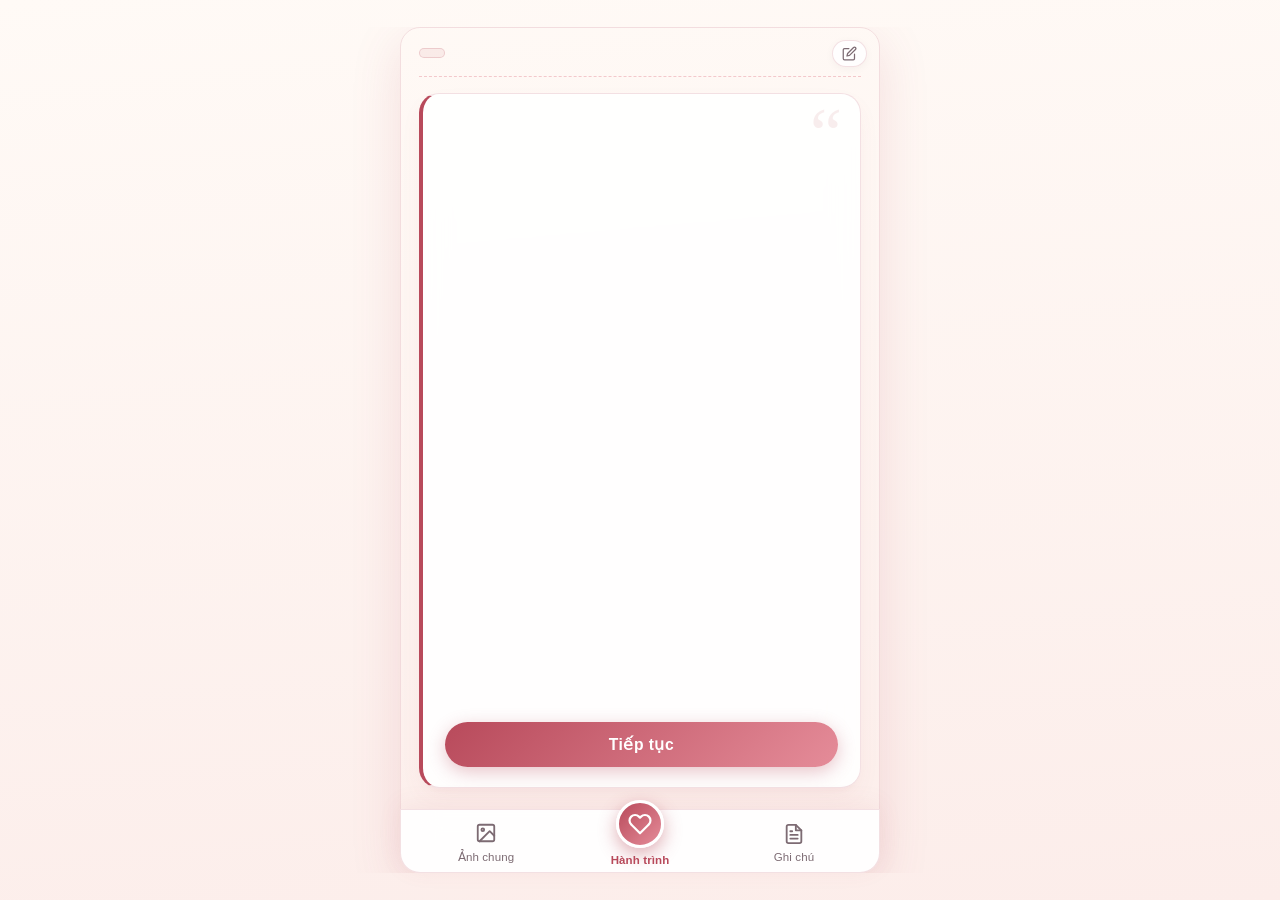
==== index.html @ f8d614e3 "them meta chong cache cho index.html de tranh loi cache cu lap lai" ====
<!DOCTYPE html>
<html lang="vi">
<head>
  <meta http-equiv="Cache-Control" content="no-cache, no-store, must-revalidate">
  <meta http-equiv="Pragma" content="no-cache">
  <meta http-equiv="Expires" content="0">
  <meta charset="UTF-8">
  <meta name="viewport" content="width=device-width, initial-scale=1.0">
  <meta name="robots" content="noindex, nofollow">
  <title>Our Love Journey</title>

  <!-- Stylesheet -->
  <link rel="stylesheet" href="./style.css?v=2">
</head>
<body>
  <!-- Tab 1: Kỷ niệm / Hành trình (Chứa toàn bộ #scene-container hiện có) -->
  <div id="tab-journey" class="tab-panel active">
    <!-- Container cho toàn bộ cảnh / viewport -->
    <main class="scene-container">
      <!-- Khu vực nút điều khiển chế độ chỉnh sửa (góc trên phải) -->
      <div id="edit-controls-container" class="edit-controls-container">
        <button id="edit-mode-btn" type="button" aria-label="Bật chế độ chỉnh sửa" title="Bật chế độ chỉnh sửa">
          <svg class="edit-icon" width="15" height="15" viewBox="0 0 24 24" fill="none" stroke="currentColor" stroke-width="2" stroke-linecap="round" stroke-linejoin="round">
            <path d="M11 4H4a2 2 0 0 0-2 2v14a2 2 0 0 0 2 2h14a2 2 0 0 0 2-2v-7"></path>
            <path d="M18.5 2.5a2.121 2.121 0 0 1 3 3L12 15l-4 1 1-4 9.5-9.5z"></path>
          </svg>
          <span id="edit-badge" class="edit-badge hidden">Đang chỉnh sửa</span>
        </button>
      </div>

      <!-- Khu vực hiển thị câu hỏi trắc nghiệm & tương tác (Scene 1-6 full-screen) -->
      <section id="quiz-container" class="scene-screen" aria-live="polite">
        <!-- Phần trên: Số đếm kỷ niệm + Tên kỷ niệm -->
        <header id="scene-info">
          <span id="scene-indicator"></span>
          <h1 id="scene-title"></h1>
        </header>

        <!-- Khối nhật ký kỷ niệm trước khi hiện câu hỏi -->
        <div id="journal-container">
          <p id="journal-text"></p>
          <button id="continue-btn" type="button">Tiếp tục</button>
        </div>

        <div id="question-box" class="hidden">
          <div id="question-progress" class="question-progress hidden"></div>
          <p id="question-text"></p>
          <div id="options-list"></div>
        </div>

        <div id="hint-box" class="hidden">
          <p id="hint-text"></p>
        </div>

        <div id="feedback-message" class="hidden"></div>

        <!-- Khu vực hiển thị media sau khi mở khóa scene -->
        <div id="media-container" class="hidden"></div>
      </section>

      <!-- Khu vực hiển thị kết bài (Epilogue - Scene 7 full-screen) -->
      <section id="epilogue-container" class="scene-screen hidden">
        <div id="epilogue-content">
          <h2 id="epilogue-title"></h2>
          <p id="epilogue-message"></p>
        </div>
      </section>
    </main>
  </div>

  <!-- Tab 2: Ảnh chung (Gallery) -->
  <div id="tab-gallery" class="tab-panel hidden">
    <div class="gallery-container">
      <!-- Header của Gallery: Tiêu đề + Nút Thêm ảnh (chỉ hiện khi bật edit mode) -->
      <header class="gallery-header">
        <div class="gallery-header-left">
          <span class="gallery-badge">Khoảnh khắc</span>
          <h2 class="gallery-title">Ảnh chung của chúng mình</h2>
        </div>
        <button type="button" id="gallery-add-btn" class="gallery-add-btn hidden" title="Thêm ảnh mới">
          <svg width="14" height="14" viewBox="0 0 24 24" fill="none" stroke="currentColor" stroke-width="2.5" stroke-linecap="round" stroke-linejoin="round">
            <line x1="12" y1="5" x2="12" y2="19"></line>
            <line x1="5" y1="12" x2="19" y2="12"></line>
          </svg>
          <span>+ Thêm ảnh</span>
        </button>
      </header>

      <!-- Lưới ảnh hiển thị các item -->
      <div id="gallery-grid" class="gallery-grid">
        <!-- Render động qua GameController -->
      </div>

      <!-- Trạng thái trống (Empty State) -->
      <div id="gallery-empty" class="gallery-empty hidden">
        <div class="gallery-empty-icon">
          <svg width="44" height="44" viewBox="0 0 24 24" fill="none" stroke="currentColor" stroke-width="1.5" stroke-linecap="round" stroke-linejoin="round">
            <rect x="3" y="3" width="18" height="18" rx="2" ry="2"></rect>
            <circle cx="8.5" cy="8.5" r="1.5"></circle>
            <polyline points="21 15 16 10 5 21"></polyline>
          </svg>
        </div>
        <h3>Chưa có bức ảnh nào</h3>
        <p>Bật chế độ chỉnh sửa để thêm những bức ảnh kỷ niệm đầu tiên nhé ❤</p>
      </div>
    </div>
  </div>

  <!-- Tab 3: Ghi chú về 2 người (Profiles) -->
  <div id="tab-notes" class="tab-panel hidden">
    <div class="profiles-container">
      <!-- Header của Profiles -->
      <header class="profiles-header">
        <span class="profiles-badge">Hồ sơ</span>
        <h2 class="profiles-title">Ghi chú về hai người</h2>
        <p class="profiles-subtitle">Chạm vào hồ sơ để xem chi tiết hoặc chỉnh sửa</p>
      </header>

      <!-- 2 Thẻ Profile Lớn -->
      <div class="profiles-cards-wrapper">
        <!-- Thẻ người thứ nhất (person1) -->
        <div class="profile-card" id="profile-card-person1" role="button" tabindex="0" aria-label="Xem hồ sơ người thứ nhất">
          <div class="profile-card-avatar-wrapper">
            <img id="profile-card-avatar-person1" class="profile-card-avatar hidden" src="" alt="Avatar" />
            <div id="profile-card-avatar-fallback-person1" class="profile-card-avatar-fallback">?</div>
          </div>
          <div class="profile-card-content">
            <h3 class="profile-card-name" id="profile-card-name-person1">Người thương 1</h3>
            <span class="profile-card-meta" id="profile-card-meta-person1">Chạm để xem chi tiết</span>
          </div>
          <div class="profile-card-arrow">
            <svg width="18" height="18" viewBox="0 0 24 24" fill="none" stroke="currentColor" stroke-width="2" stroke-linecap="round" stroke-linejoin="round">
              <polyline points="9 18 15 12 9 6"></polyline>
            </svg>
          </div>
        </div>

        <!-- Trái tim kết nối ở giữa -->
        <div class="profiles-connecting-heart" aria-hidden="true">
          <svg width="22" height="22" viewBox="0 0 24 24" fill="currentColor">
            <path d="M12 21.35l-1.45-1.32C5.4 15.36 2 12.28 2 8.5 2 5.42 4.42 3 7.5 3c1.74 0 3.41.81 4.5 2.09C13.09 3.81 14.76 3 16.5 3 19.58 3 22 5.42 22 8.5c0 3.78-3.4 6.86-8.55 11.54L12 21.35z"/>
          </svg>
        </div>

        <!-- Thẻ người thứ hai (person2) -->
        <div class="profile-card" id="profile-card-person2" role="button" tabindex="0" aria-label="Xem hồ sơ người thứ hai">
          <div class="profile-card-avatar-wrapper">
            <img id="profile-card-avatar-person2" class="profile-card-avatar hidden" src="" alt="Avatar" />
            <div id="profile-card-avatar-fallback-person2" class="profile-card-avatar-fallback">?</div>
          </div>
          <div class="profile-card-content">
            <h3 class="profile-card-name" id="profile-card-name-person2">Người thương 2</h3>
            <span class="profile-card-meta" id="profile-card-meta-person2">Chạm để xem chi tiết</span>
          </div>
          <div class="profile-card-arrow">
            <svg width="18" height="18" viewBox="0 0 24 24" fill="none" stroke="currentColor" stroke-width="2" stroke-linecap="round" stroke-linejoin="round">
              <polyline points="9 18 15 12 9 6"></polyline>
            </svg>
          </div>
        </div>
      </div>
    </div>
  </div>

  <!-- Thanh Điều Hướng Cố Định Đáy (Bottom Navigation Bar) -->
  <nav id="bottom-nav" class="bottom-nav" aria-label="Thanh điều hướng chính">
    <div class="bottom-nav-inner">
      <button type="button" class="bottom-nav-item" id="nav-btn-gallery" data-tab="gallery" aria-label="Ảnh chung" aria-selected="false">
        <div class="nav-icon-wrapper">
          <svg width="22" height="22" viewBox="0 0 24 24" fill="none" stroke="currentColor" stroke-width="2" stroke-linecap="round" stroke-linejoin="round">
            <rect x="3" y="3" width="18" height="18" rx="2" ry="2"></rect>
            <circle cx="8.5" cy="8.5" r="1.5"></circle>
            <polyline points="21 15 16 10 5 21"></polyline>
          </svg>
        </div>
        <span class="nav-label">Ảnh chung</span>
      </button>

      <button type="button" class="bottom-nav-item nav-item-journey active" id="nav-btn-journey" data-tab="journey" aria-label="Hành trình" aria-selected="true">
        <div class="nav-journey-circle">
          <svg width="24" height="24" viewBox="0 0 24 24" fill="none" stroke="currentColor" stroke-width="2.2" stroke-linecap="round" stroke-linejoin="round">
            <path d="M20.84 4.61a5.5 5.5 0 0 0-7.78 0L12 5.67l-1.06-1.06a5.5 5.5 0 0 0-7.78 7.78l1.06 1.06L12 21.23l7.78-7.78 1.06-1.06a5.5 5.5 0 0 0 0-7.78z"></path>
          </svg>
        </div>
        <span class="nav-label">Hành trình</span>
      </button>

      <button type="button" class="bottom-nav-item" id="nav-btn-notes" data-tab="notes" aria-label="Ghi chú về 2 người" aria-selected="false">
        <div class="nav-icon-wrapper">
          <svg width="22" height="22" viewBox="0 0 24 24" fill="none" stroke="currentColor" stroke-width="2" stroke-linecap="round" stroke-linejoin="round">
            <path d="M14 2H6a2 2 0 0 0-2 2v16a2 2 0 0 0 2 2h12a2 2 0 0 0 2-2V8z"></path>
            <polyline points="14 2 14 8 20 8"></polyline>
            <line x1="16" y1="13" x2="8" y2="13"></line>
            <line x1="16" y1="17" x2="8" y2="17"></line>
            <polyline points="10 9 9 9 8 9"></polyline>
          </svg>
        </div>
        <span class="nav-label">Ghi chú</span>
      </button>
    </div>
  </nav>

  <!-- Modal Nhập PIN Chế độ chỉnh sửa -->
  <div id="pin-modal" class="pin-modal-overlay hidden" role="dialog" aria-modal="true" aria-labelledby="pin-modal-title">
    <div class="pin-modal-card">
      <h3 id="pin-modal-title">Chế độ chỉnh sửa</h3>
      <p class="pin-modal-desc">Nhập mã PIN để bật quyền chỉnh sửa kỷ niệm</p>
      
      <div class="pin-input-group">
        <input type="password" id="pin-input" maxlength="20" placeholder="Nhập mã PIN..." autocomplete="off" inputmode="numeric" />
        <p id="pin-error-msg" class="pin-error-msg hidden"></p>
      </div>

      <div class="pin-modal-actions">
        <button type="button" id="pin-cancel-btn" class="pin-btn pin-btn-cancel">Huỷ</button>
        <button type="button" id="pin-confirm-btn" class="pin-btn pin-btn-confirm">Xác nhận</button>
      </div>
    </div>
  </div>

  <!-- Modal Chỉnh sửa Kỷ niệm (Scene Edit Form) -->
  <div id="edit-scene-modal" class="pin-modal-overlay hidden" role="dialog" aria-modal="true" aria-labelledby="edit-scene-modal-title">
    <div class="pin-modal-card edit-scene-modal-card">
      <div class="edit-modal-header">
        <h3 id="edit-scene-modal-title">Chỉnh sửa kỷ niệm</h3>
        <button type="button" id="edit-scene-close-x" class="edit-modal-close-x" aria-label="Đóng">&times;</button>
      </div>

      <form id="edit-scene-form" class="edit-scene-form" novalidate>
        <!-- Field isEpilogue (disabled/readonly) -->
        <div class="form-group form-group-checkbox">
          <label class="checkbox-label">
            <input type="checkbox" id="edit-is-epilogue" disabled />
            <span>Đây là cảnh Hồi kết (Epilogue)</span>
          </label>
        </div>

        <!-- Nhóm trường cho scene bình thường (1-6) -->
        <div id="edit-quiz-fields">
          <div class="form-group">
            <label for="edit-journal-entry">Đoạn nhật ký <span class="req">*</span></label>
            <textarea id="edit-journal-entry" rows="3" placeholder="Nhập đoạn hồi tưởng cảm xúc trước khi hiện câu hỏi..."></textarea>
          </div>

          <!-- Danh sách các câu hỏi trắc nghiệm (nhiều câu hỏi) -->
          <div class="form-group">
            <div class="questions-section-header">
              <label class="section-heading-label">Danh sách câu hỏi trắc nghiệm <span class="req">*</span></label>
              <span id="edit-questions-count" class="questions-count-badge">0 câu</span>
            </div>
            <div id="edit-questions-container" class="questions-cards-container">
              <!-- Danh sách câu hỏi render động bởi main.js -->
            </div>
            <button type="button" id="edit-add-question-btn" class="btn-add-question">
              <svg width="14" height="14" viewBox="0 0 24 24" fill="none" stroke="currentColor" stroke-width="2.5" stroke-linecap="round" stroke-linejoin="round">
                <line x1="12" y1="5" x2="12" y2="19"></line>
                <line x1="5" y1="12" x2="19" y2="12"></line>
              </svg>
              <span>+ Thêm câu hỏi</span>
            </button>
          </div>
        </div>

        <!-- Nhóm trường riêng cho Epilogue -->
        <div id="edit-epilogue-fields" class="hidden">
          <div class="form-group">
            <label for="edit-epilogue-message">Lời nhắn kết thúc (Epilogue Message) <span class="req">*</span></label>
            <textarea id="edit-epilogue-message" rows="4" placeholder="Nhập lời nhắn gửi gắm ở cảnh kết..."></textarea>
          </div>
        </div>

        <!-- Trường mediaUrl chung cho mọi scene -->
        <div class="form-group">
          <label for="edit-media-url">Link Media sau mở khóa (Ảnh / Audio)</label>
          <input type="text" id="edit-media-url" placeholder="dán link ảnh/audio online (VD: https://...)" />
        </div>

        <!-- Thông báo lỗi -->
        <div id="edit-scene-error-msg" class="pin-error-msg hidden"></div>

        <div class="edit-modal-actions">
          <button type="button" id="edit-scene-cancel-btn" class="pin-btn pin-btn-cancel">Huỷ</button>
          <button type="submit" id="edit-scene-save-btn" class="pin-btn pin-btn-confirm">Lưu</button>
        </div>
      </form>
    </div>
  </div>

  <!-- Modal Thêm Kỷ Niệm Mới (Add Scene Form) -->
  <div id="add-scene-modal" class="pin-modal-overlay hidden" role="dialog" aria-modal="true" aria-labelledby="add-scene-modal-title">
    <div class="pin-modal-card edit-scene-modal-card">
      <div class="edit-modal-header">
        <h3 id="add-scene-modal-title">Thêm kỷ niệm mới</h3>
        <button type="button" id="add-scene-close-x" class="edit-modal-close-x" aria-label="Đóng">&times;</button>
      </div>

      <form id="add-scene-form" class="edit-scene-form" novalidate>
        <!-- Chọn vị trí chèn (fractional indexing) -->
        <div class="form-group">
          <label for="add-insert-position">Chèn vào vị trí nào? <span class="req">*</span></label>
          <select id="add-insert-position" required>
            <option value="__first__">Đầu tiên (trước tất cả)</option>
            <!-- Sẽ được JS tự động điền danh sách các scene không phải epilogue -->
          </select>
        </div>

        <!-- Tên / Tiêu đề kỷ niệm -->
        <div class="form-group">
          <label for="add-scene-name">Tên kỷ niệm (Tiêu đề)</label>
          <input type="text" id="add-scene-name" placeholder="VD: Buổi chiều ngắm hoàng hôn (để trống sẽ tự sinh)" />
        </div>

        <!-- Đoạn nhật ký -->
        <div class="form-group">
          <label for="add-journal-entry">Đoạn nhật ký <span class="req">*</span></label>
          <textarea id="add-journal-entry" rows="3" placeholder="Nhập đoạn hồi tưởng cảm xúc trước khi hiện câu hỏi..."></textarea>
        </div>

        <!-- Danh sách các câu hỏi trắc nghiệm (nhiều câu hỏi) -->
        <div class="form-group">
          <div class="questions-section-header">
            <label class="section-heading-label">Danh sách câu hỏi trắc nghiệm <span class="req">*</span></label>
            <span id="add-questions-count" class="questions-count-badge">1 câu</span>
          </div>
          <div id="add-questions-container" class="questions-cards-container">
            <!-- Danh sách câu hỏi render động bởi main.js -->
          </div>
          <button type="button" id="add-add-question-btn" class="btn-add-question">
            <svg width="14" height="14" viewBox="0 0 24 24" fill="none" stroke="currentColor" stroke-width="2.5" stroke-linecap="round" stroke-linejoin="round">
              <line x1="12" y1="5" x2="12" y2="19"></line>
              <line x1="5" y1="12" x2="19" y2="12"></line>
            </svg>
            <span>+ Thêm câu hỏi</span>
          </button>
        </div>

        <!-- Link media -->
        <div class="form-group">
          <label for="add-media-url">Link Media sau mở khóa (Ảnh / Audio)</label>
          <input type="text" id="add-media-url" placeholder="dán link ảnh/audio online (VD: https://...)" />
        </div>

        <!-- Thông báo lỗi -->
        <div id="add-scene-error-msg" class="pin-error-msg hidden"></div>

        <!-- Các nút thao tác -->
        <div class="edit-modal-actions">
          <button type="button" id="add-scene-cancel-btn" class="pin-btn pin-btn-cancel">Huỷ</button>
          <button type="submit" id="add-scene-save-btn" class="pin-btn pin-btn-confirm">Tạo</button>
        </div>
      </form>
    </div>
  </div>

  <!-- Modal Thêm Ảnh Mới vào Album Ảnh chung (#add-photo-modal) -->
  <div id="add-photo-modal" class="pin-modal-overlay hidden" role="dialog" aria-modal="true" aria-labelledby="add-photo-modal-title">
    <div class="pin-modal-card edit-scene-modal-card">
      <div class="edit-modal-header">
        <h3 id="add-photo-modal-title">Thêm ảnh kỷ niệm</h3>
        <button type="button" id="add-photo-close-x" class="edit-modal-close-x" aria-label="Đóng">&times;</button>
      </div>

      <form id="add-photo-form" class="edit-scene-form" novalidate>
        <div class="form-group">
          <label for="photo-url-input">Link ảnh trực tuyến <span class="req">*</span></label>
          <input type="text" id="photo-url-input" placeholder="Dán link ảnh (VD: https://...)" required autocomplete="off" />
        </div>

        <div class="form-group">
          <label for="photo-caption-input">Chú thích ảnh (tuỳ chọn)</label>
          <input type="text" id="photo-caption-input" placeholder="Nhập kỷ niệm hoặc lời nhắn..." maxlength="120" />
        </div>

        <!-- Khung xem trước ảnh (Preview) -->
        <div id="photo-preview-container" class="photo-preview-container hidden">
          <label class="section-heading-label">Xem trước ảnh</label>
          <div class="photo-preview-box">
            <img id="photo-preview-img" src="" alt="Xem trước" />
          </div>
        </div>

        <!-- Thông báo lỗi -->
        <div id="add-photo-error-msg" class="pin-error-msg hidden"></div>

        <!-- Các nút thao tác -->
        <div class="edit-modal-actions">
          <button type="button" id="add-photo-cancel-btn" class="pin-btn pin-btn-cancel">Huỷ</button>
          <button type="submit" id="add-photo-save-btn" class="pin-btn pin-btn-confirm">Thêm</button>
        </div>
      </form>
    </div>
  </div>

  <!-- Modal Xem Chi Tiết Hồ Sơ (#profile-view-modal) -->
  <div id="profile-view-modal" class="pin-modal-overlay hidden" role="dialog" aria-modal="true" aria-labelledby="profile-view-name">
    <div class="pin-modal-card profile-modal-card">
      <div class="edit-modal-header">
        <h3 id="profile-view-modal-title">Hồ sơ cá nhân</h3>
        <button type="button" id="profile-view-close-x" class="edit-modal-close-x" aria-label="Đóng">&times;</button>
      </div>

      <div class="profile-view-body">
        <!-- Avatar & Tên & Sinh nhật -->
        <div class="profile-view-hero">
          <div class="profile-view-avatar-wrap">
            <img id="profile-view-avatar" class="profile-view-avatar hidden" src="" alt="Avatar" />
            <div id="profile-view-avatar-fallback" class="profile-view-avatar-fallback">?</div>
          </div>
          <h2 id="profile-view-name" class="profile-view-name">Họ và tên</h2>
          <div id="profile-view-birthday-wrap" class="profile-view-birthday-wrap">
            <span class="profile-view-icon">🎂</span>
            <span id="profile-view-birthday">Chưa cập nhật</span>
          </div>
        </div>

        <!-- Danh sách chi tiết các trường -->
        <div class="profile-info-list">
          <div class="profile-info-item">
            <div class="profile-info-label">
              <span class="profile-item-icon">✨</span>
              <span>Tính cách</span>
            </div>
            <div class="profile-info-val" id="profile-view-personality">Chưa cập nhật</div>
          </div>

          <div class="profile-info-item">
            <div class="profile-info-label">
              <span class="profile-item-icon">🎨</span>
              <span>Sở thích</span>
            </div>
            <div class="profile-info-val" id="profile-view-hobbies">Chưa cập nhật</div>
          </div>

          <div class="profile-info-item">
            <div class="profile-info-label">
              <span class="profile-item-icon">🍰</span>
              <span>Món yêu thích</span>
            </div>
            <div class="profile-info-val" id="profile-view-food">Chưa cập nhật</div>
          </div>

          <div class="profile-info-item">
            <div class="profile-info-label">
              <span class="profile-item-icon">⚡</span>
              <span>Điều không thích</span>
            </div>
            <div class="profile-info-val" id="profile-view-dislikes">Chưa cập nhật</div>
          </div>

          <div class="profile-info-item profile-info-item-note">
            <div class="profile-info-label">
              <span class="profile-item-icon">💌</span>
              <span>Lời nhắn gửi</span>
            </div>
            <div class="profile-note-val" id="profile-view-note">Chưa cập nhật</div>
          </div>
        </div>
      </div>

      <!-- Action: Nút Chỉnh sửa (chỉ hiện khi Edit Mode đang bật) & Đóng -->
      <div class="edit-modal-actions profile-view-actions">
        <button type="button" id="profile-view-close-btn" class="pin-btn pin-btn-cancel">Đóng</button>
        <button type="button" id="profile-view-edit-btn" class="pin-btn pin-btn-confirm profile-view-edit-btn">
          <svg width="15" height="15" viewBox="0 0 24 24" fill="none" stroke="currentColor" stroke-width="2" stroke-linecap="round" stroke-linejoin="round" style="margin-right: 4px;">
            <path d="M11 4H4a2 2 0 0 0-2 2v14a2 2 0 0 0 2 2h14a2 2 0 0 0 2-2v-7"></path>
            <path d="M18.5 2.5a2.121 2.121 0 0 1 3 3L12 15l-4 1 1-4 9.5-9.5z"></path>
          </svg>
          Sửa hồ sơ
        </button>
      </div>
    </div>
  </div>

  <!-- Modal Chỉnh Sửa Hồ Sơ (#profile-edit-modal) -->
  <div id="profile-edit-modal" class="pin-modal-overlay hidden" role="dialog" aria-modal="true" aria-labelledby="profile-edit-modal-title">
    <div class="pin-modal-card edit-scene-modal-card">
      <div class="edit-modal-header">
        <h3 id="profile-edit-modal-title">Chỉnh sửa hồ sơ</h3>
        <button type="button" id="profile-edit-close-x" class="edit-modal-close-x" aria-label="Đóng">&times;</button>
      </div>

      <form id="profile-edit-form" class="edit-scene-form" novalidate>
        <input type="hidden" id="profile-edit-person-id" value="" />

        <div class="form-group">
          <label for="profile-edit-name">Tên / Biệt danh <span class="req">*</span></label>
          <input type="text" id="profile-edit-name" placeholder="VD: Anh yêu / Em yêu..." required />
        </div>

        <div class="form-group">
          <label for="profile-edit-avatar-url">Link ảnh đại diện</label>
          <input type="url" id="profile-edit-avatar-url" placeholder="Dán link ảnh (VD: https://...)" />
        </div>

        <div class="form-group">
          <label for="profile-edit-birthday">Ngày sinh</label>
          <input type="text" id="profile-edit-birthday" placeholder="VD: 20/10/2000 hoặc 20 tháng 10" />
        </div>

        <div class="form-group tag-input-group">
          <label for="profile-edit-personality-input">Tính cách</label>
          <div class="tag-input-row">
            <input type="text" id="profile-edit-personality-input" placeholder="Nhập tính cách rồi bấm Thêm..." />
            <button type="button" id="profile-edit-personality-add-btn" class="tag-add-btn">Thêm</button>
          </div>
          <div class="tag-list" id="profile-edit-personality-tags"></div>
        </div>

        <div class="form-group tag-input-group">
          <label for="profile-edit-hobbies-input">Sở thích</label>
          <div class="tag-input-row">
            <input type="text" id="profile-edit-hobbies-input" placeholder="Nhập sở thích rồi bấm Thêm..." />
            <button type="button" id="profile-edit-hobbies-add-btn" class="tag-add-btn">Thêm</button>
          </div>
          <div class="tag-list" id="profile-edit-hobbies-tags"></div>
        </div>

        <div class="form-group tag-input-group">
          <label for="profile-edit-food-input">Món yêu thích</label>
          <div class="tag-input-row">
            <input type="text" id="profile-edit-food-input" placeholder="Nhập món yêu thích rồi bấm Thêm..." />
            <button type="button" id="profile-edit-food-add-btn" class="tag-add-btn">Thêm</button>
          </div>
          <div class="tag-list" id="profile-edit-food-tags"></div>
        </div>

        <div class="form-group tag-input-group">
          <label for="profile-edit-dislikes-input">Điều không thích</label>
          <div class="tag-input-row">
            <input type="text" id="profile-edit-dislikes-input" placeholder="Nhập điều không thích rồi bấm Thêm..." />
            <button type="button" id="profile-edit-dislikes-add-btn" class="tag-add-btn">Thêm</button>
          </div>
          <div class="tag-list" id="profile-edit-dislikes-tags"></div>
        </div>

        <div class="form-group">
          <label for="profile-edit-note">Lời nhắn gửi cho đối phương</label>
          <textarea id="profile-edit-note" rows="3" placeholder="Lời nhắn gửi yêu thương dành cho nhau..."></textarea>
        </div>

        <!-- Mã PIN bảo mật -->
        <div class="form-group">
          <label for="profile-edit-pin">Mã PIN xác nhận <span class="req">*</span></label>
          <input type="password" id="profile-edit-pin" placeholder="Nhập mã PIN 4 số" maxlength="4" pattern="[0-9]{4}" inputmode="numeric" required />
        </div>

        <!-- Thông báo lỗi -->
        <div id="profile-edit-error-msg" class="pin-error-msg hidden"></div>

        <!-- Các nút thao tác -->
        <div class="edit-modal-actions">
          <button type="button" id="profile-edit-cancel-btn" class="pin-btn pin-btn-cancel">Huỷ</button>
          <button type="submit" id="profile-edit-save-btn" class="pin-btn pin-btn-confirm">Lưu thay đổi</button>
        </div>
      </form>
    </div>
  </div>

  <!--
    THỨ TỰ SCRIPT (bắt buộc):
    1. firebase-config.js  — classic, expose window.FIREBASE_CONFIG
    2. content.js / data.js — classic, define SCENES_DATA (fallback offline)
    3. firebase-bridge.js  — type="module" (deferred, chạy trước DOMContentLoaded)
                             import Firebase CDN, onSnapshot → dispatch events
    4. main.js             — classic, lắng nghe lj:scenesReady / lj:scenesUpdated
  -->
  <script src="./firebase-config.js"></script>

  <!-- Backup tĩnh — vẫn load để main.js dùng làm fallback khi offline/Firestore lỗi -->
  <script src="./content.js"></script>
  <script src="./data.js"></script>

  <!-- Firebase bridge (ES Module) -->
  <script type="module" src="./firebase-bridge.js?v=2"></script>

  <!-- Logic game -->
  <script src="./main.js?v=2"></script>
</body>
</html>
---- style.css ----
/* ==========================================================================
   LOVE JOURNEY - STYLESHEET (Mobile-First)
   Tông màu: Kem ấm, hồng phấn, đỏ đô lãng mạn & vàng champagne
   ========================================================================== */

/* --- CSS Variables & Design Tokens --- */
:root {
  /* Bảng màu ấm áp, lãng mạn */
  --bg-gradient-start: #fffaf6;
  --bg-gradient-end: #fcedea;
  --card-bg: rgba(255, 255, 255, 0.88);
  --card-border: rgba(235, 203, 209, 0.6);
  --card-shadow: 0 10px 25px -5px rgba(184, 74, 91, 0.08), 0 8px 10px -6px rgba(184, 74, 91, 0.04);
  
  /* Màu chủ đạo & nhấn */
  --primary-color: #b84a5b;
  --primary-light: #fbebee;
  --primary-hover: #9e3948;
  --accent-gold: #d4a373;
  --accent-gold-light: #fdf5ea;
  --accent-rose: #e58c99;

  /* Màu chữ */
  --text-main: #2e2328;
  --text-muted: #7d6b73;
  --text-light: #a4939a;

  /* Trạng thái Feedback */
  --success-color: #438e70;
  --success-bg: #eaf6f0;
  --error-color: #cb5343;
  --error-bg: #fdeee9;

  /* Typography */
  --font-serif: "Playfair Display", "Times New Roman", Georgia, serif;
  --font-sans: -apple-system, BlinkMacSystemFont, "Segoe UI", Roboto, Helvetica, Arial, sans-serif;

  /* Radius & Hiệu ứng */
  --radius-lg: 20px;
  --radius-md: 14px;
  --radius-sm: 8px;
  --radius-pill: 50px;
  --transition-smooth: all 0.35s cubic-bezier(0.25, 1, 0.5, 1);

  /* Chiều cao thanh điều hướng đáy */
  --bottom-nav-height: 64px;
}

/* --- Reset cơ bản --- */
*,
*::before,
*::after {
  box-sizing: border-box;
  margin: 0;
  padding: 0;
  -webkit-tap-highlight-color: transparent;
}

html {
  font-size: 16px;
  scroll-behavior: smooth;
}

body {
  width: 100%;
  min-height: 100vh;
  min-height: 100dvh;
  height: 100vh;
  height: 100dvh;
  font-family: var(--font-sans);
  color: var(--text-main);
  background: linear-gradient(175deg, var(--bg-gradient-start) 0%, var(--bg-gradient-end) 100%);
  background-attachment: fixed;
  line-height: 1.6;
  display: flex;
  justify-content: center;
  align-items: flex-start;
  padding: 0;
  overflow: hidden;
}

/* --- Utility Classes --- */
.hidden {
  display: none !important;
}

/* --- Container chính (Mobile-First: 360px - 430px) --- */
/* --- Container chính: Full-Screen Feed (100dvh) --- */
.scene-container {
  width: 100%;
  max-width: 480px;
  height: 100vh;
  height: 100dvh;
  margin: 0 auto;
  padding: 0;
  display: flex;
  flex-direction: column;
  position: relative;
  overflow: hidden;
  box-shadow: 0 0 40px rgba(184, 74, 91, 0.08);
}

/* ==========================================================================
   1. MÀN HÌNH SCENE FULL-SCREEN (.scene-screen & #quiz-container)
   ========================================================================== */
.scene-screen {
  width: 100%;
  height: 100%;
  height: 100dvh;
  max-height: 100dvh;
  display: flex;
  flex-direction: column;
  box-sizing: border-box;
  padding: max(16px, env(safe-area-inset-top)) 18px max(24px, env(safe-area-inset-bottom)) 18px;
  overflow: hidden;
  position: relative;
}

.scene-screen::-webkit-scrollbar {
  width: 4px;
}

.scene-screen::-webkit-scrollbar-track {
  background: transparent;
}

.scene-screen::-webkit-scrollbar-thumb {
  background: rgba(229, 140, 153, 0.35);
  border-radius: 10px;
}

#quiz-container {
  width: 100%;
  height: 100%;
  height: 100dvh;
  max-height: 100dvh;
  display: flex;
  flex-direction: column;
  gap: 16px;
  position: relative;
  padding: max(16px, env(safe-area-inset-top)) 18px calc(max(20px, env(safe-area-inset-bottom)) + var(--bottom-nav-height)) 18px;
  box-sizing: border-box;
  overflow: hidden;
  animation: fadeInUp 0.4s ease-out;
}

/* Phần trên: Tiêu đề kỷ niệm + Số đếm */
#scene-info {
  display: flex;
  flex-direction: column;
  align-items: flex-start;
  padding-top: 4px;
  padding-bottom: 12px;
  padding-right: 125px; /* Chừa khoảng trống an toàn cho cụm nút admin góc phải */
  border-bottom: 1px dashed rgba(229, 140, 153, 0.45);
  flex-shrink: 0;
}

#scene-indicator {
  display: inline-flex;
  align-items: center;
  font-size: 0.76rem;
  font-weight: 700;
  text-transform: uppercase;
  letter-spacing: 0.12em;
  color: var(--primary-color);
  background: rgba(184, 74, 91, 0.08);
  border: 1px solid rgba(184, 74, 91, 0.2);
  border-radius: var(--radius-pill);
  padding: 4px 12px;
  margin-bottom: 6px;
}

#scene-title {
  font-family: var(--font-serif);
  font-size: 1.5rem;
  font-weight: 700;
  color: var(--primary-color);
  line-height: 1.25;
  letter-spacing: 0.01em;
}

/* ==========================================================================
   3. KHỐI NHẬT KÝ KỶ NIỆM (#journal-container - Dạng Post lớn)
   ========================================================================== */
#journal-container {
  flex: 1;
  min-height: 0;
  background: rgba(255, 255, 255, 0.9);
  backdrop-filter: blur(14px);
  -webkit-backdrop-filter: blur(14px);
  border: 1.5px solid var(--card-border);
  border-left: 4px solid var(--primary-color);
  border-radius: var(--radius-lg);
  padding: 24px 22px 20px;
  display: flex;
  flex-direction: column;
  justify-content: space-between;
  position: relative;
  box-shadow: var(--card-shadow);
  animation: journalSlideIn 0.5s cubic-bezier(0.2, 0.8, 0.2, 1);
  overflow-y: auto;
}

#journal-container::before {
  content: "“";
  position: absolute;
  top: 4px;
  right: 18px;
  font-family: var(--font-serif);
  font-size: 4.5rem;
  line-height: 1;
  color: rgba(184, 74, 91, 0.1);
  pointer-events: none;
}

#journal-text {
  font-family: var(--font-serif);
  font-style: italic;
  font-size: 1.15rem;
  line-height: 1.85;
  color: var(--text-main);
  position: relative;
  z-index: 1;
  overflow-y: auto;
  padding-right: 4px;
  margin-bottom: 20px;
}

#continue-btn {
  width: 100%;
  background: linear-gradient(135deg, var(--primary-color), var(--accent-rose));
  color: #ffffff;
  font-family: var(--font-sans);
  font-size: 0.98rem;
  font-weight: 700;
  letter-spacing: 0.03em;
  padding: 13px 20px;
  border: none;
  border-radius: var(--radius-pill);
  box-shadow: 0 5px 18px rgba(184, 74, 91, 0.32);
  cursor: pointer;
  transition: var(--transition-smooth);
  display: flex;
  align-items: center;
  justify-content: center;
  gap: 8px;
  flex-shrink: 0;
}

#continue-btn:hover {
  transform: translateY(-2px);
  box-shadow: 0 7px 22px rgba(184, 74, 91, 0.42);
}

#continue-btn:active {
  transform: scale(0.98);
}

/* ==========================================================================
   4. KHỐI CÂU HỎI TRẮC NGHIỆM (#question-box)
   ========================================================================== */
#question-box {
  flex: 1;
  min-height: 0;
  background: rgba(255, 255, 255, 0.9);
  backdrop-filter: blur(14px);
  -webkit-backdrop-filter: blur(14px);
  border: 1.5px solid var(--card-border);
  border-radius: var(--radius-lg);
  padding: 22px 18px 20px;
  display: flex;
  flex-direction: column;
  justify-content: space-between;
  gap: 16px;
  box-shadow: var(--card-shadow);
  animation: fadeInUp 0.45s ease-out;
  overflow-y: auto;
}

.question-progress {
  align-self: center;
  font-size: 0.74rem;
  font-weight: 700;
  text-transform: uppercase;
  letter-spacing: 0.1em;
  color: var(--primary-color);
  background: rgba(184, 74, 91, 0.08);
  border: 1px solid rgba(184, 74, 91, 0.2);
  border-radius: var(--radius-pill);
  padding: 3px 12px;
  margin-bottom: 2px;
}

#question-text {
  font-size: 1.15rem;
  font-weight: 700;
  color: var(--primary-color);
  line-height: 1.5;
  text-align: center;
  margin-bottom: 4px;
}

#options-list {
  display: flex;
  flex-direction: column;
  gap: 10px;
  width: 100%;
}

.option-btn {
  width: 100%;
  background: #ffffff;
  border: 1.5px solid rgba(229, 140, 153, 0.4);
  border-radius: var(--radius-md);
  padding: 14px 18px;
  font-family: var(--font-sans);
  font-size: 0.94rem;
  font-weight: 600;
  color: var(--text-main);
  text-align: left;
  line-height: 1.4;
  cursor: pointer;
  transition: var(--transition-smooth);
  position: relative;
  box-shadow: 0 2px 6px rgba(0, 0, 0, 0.03);
}

.option-btn:hover {
  border-color: var(--primary-color);
  background: var(--primary-light);
  color: var(--primary-color);
  transform: translateY(-1px);
  box-shadow: 0 4px 12px rgba(184, 74, 91, 0.12);
}

.option-btn:active {
  transform: scale(0.98);
}

/* ==========================================================================
   5. HIỆU ỨNG PHẢN HỒI ĐÚNG / SAI (FEEDBACK)
   ========================================================================== */
.option-btn.correct,
.option-btn.is-correct {
  background: var(--success-bg) !important;
  border-color: var(--success-color) !important;
  color: var(--success-color) !important;
  font-weight: 700;
  animation: pulseSuccess 0.6s ease-out;
}

.option-btn.wrong,
.option-btn.is-wrong {
  background: var(--error-bg) !important;
  border-color: var(--error-color) !important;
  color: var(--error-color) !important;
  animation: shakeError 0.5s ease-in-out;
}

@keyframes shakeError {
  0%, 100% { transform: translateX(0); }
  20%, 60% { transform: translateX(-6px); }
  40%, 80% { transform: translateX(6px); }
}

@keyframes pulseSuccess {
  0% { transform: scale(1); box-shadow: 0 0 0 0 rgba(67, 142, 112, 0.4); }
  50% { transform: scale(1.02); box-shadow: 0 0 0 10px rgba(67, 142, 112, 0); }
  100% { transform: scale(1); box-shadow: 0 0 0 0 rgba(67, 142, 112, 0); }
}

#hint-box {
  background: var(--accent-gold-light);
  border: 1px dashed var(--accent-gold);
  border-radius: var(--radius-md);
  padding: 11px 14px;
  font-size: 0.88rem;
  color: #8c6239;
  line-height: 1.5;
  animation: fadeIn 0.4s ease;
  flex-shrink: 0;
}

#feedback-message {
  font-size: 0.94rem;
  font-weight: 600;
  text-align: center;
  min-height: 24px;
  padding: 8px 14px;
  border-radius: var(--radius-pill);
  transition: var(--transition-smooth);
  flex-shrink: 0;
}

#feedback-message.success {
  color: var(--success-color);
  background: var(--success-bg);
  border: 1px solid rgba(67, 142, 112, 0.25);
  animation: pulseSuccess 0.5s ease-out;
}

#feedback-message.error {
  color: var(--error-color);
  background: var(--error-bg);
  border: 1px solid rgba(203, 83, 67, 0.25);
}

#media-container {
  width: 100%;
  border-radius: var(--radius-lg);
  overflow: hidden;
  display: flex;
  flex-direction: column;
  align-items: center;
  gap: 12px;
  background: rgba(255, 255, 255, 0.92);
  border: 1.5px solid var(--card-border);
  padding: 14px;
  box-shadow: var(--card-shadow);
  animation: fadeInUp 0.45s ease;
  flex-shrink: 0;
}

#media-container img {
  width: 100%;
  max-height: 36vh;
  object-fit: cover;
  border-radius: var(--radius-md);
  box-shadow: 0 6px 20px rgba(0, 0, 0, 0.1);
  animation: fadeInUp 0.5s ease;
}

#media-container audio {
  width: 100%;
  margin-top: 6px;
}

/* ==========================================================================
   6. SCENE HỒI KẾT (#epilogue-container - Full-Screen)
   ========================================================================== */
#epilogue-container {
  width: 100%;
  height: 100%;
  height: 100dvh;
  background: linear-gradient(160deg, #ffffff 0%, #fff7f3 45%, #fbebee 100%);
  padding: max(24px, env(safe-area-inset-top)) 20px calc(max(24px, env(safe-area-inset-bottom)) + var(--bottom-nav-height)) 20px;
  box-sizing: border-box;
  position: relative;
  overflow: hidden;
  display: flex;
  flex-direction: column;
  justify-content: center;
  align-items: center;
  animation: epilogueAppear 0.8s cubic-bezier(0.2, 0.9, 0.3, 1);
}

#epilogue-content {
  width: 100%;
  display: flex;
  flex-direction: column;
  align-items: center;
  text-align: center;
  gap: 18px;
  background: rgba(255, 255, 255, 0.85);
  backdrop-filter: blur(12px);
  padding: 34px 22px;
  border-radius: var(--radius-lg);
  border: 1.5px solid var(--card-border);
  box-shadow: 0 16px 40px rgba(184, 74, 91, 0.12);
  position: relative;
}

#epilogue-content::before {
  content: "❤";
  font-size: 2rem;
  color: var(--accent-rose);
  opacity: 0.6;
  animation: heartFloat 3s infinite ease-in-out;
  margin-bottom: -6px;
}

#epilogue-title {
  font-family: var(--font-serif);
  font-size: 1.65rem;
  font-weight: 700;
  color: var(--primary-color);
  line-height: 1.3;
  letter-spacing: 0.02em;
}

#epilogue-message {
  font-family: var(--font-serif);
  font-size: 1.1rem;
  line-height: 1.85;
  color: var(--text-main);
  padding: 0 4px;
  white-space: pre-line;
  font-style: italic;
}

/* ==========================================================================
   7. KEYFRAMES & TRANSITIONS DÙNG CHO CHUYỂN CẢNH
   ========================================================================== */
@keyframes fadeInUp {
  from {
    opacity: 0;
    transform: translateY(12px);
  }
  to {
    opacity: 1;
    transform: translateY(0);
  }
}

@keyframes fadeIn {
  from { opacity: 0; }
  to { opacity: 1; }
}

@keyframes fadeOut {
  from {
    opacity: 1;
    transform: scale(1);
  }
  to {
    opacity: 0;
    transform: scale(0.96);
  }
}

@keyframes journalSlideIn {
  from {
    opacity: 0;
    transform: translateY(16px) scale(0.98);
  }
  to {
    opacity: 1;
    transform: translateY(0) scale(1);
  }
}

@keyframes epilogueAppear {
  0% {
    opacity: 0;
    transform: scale(0.92) translateY(20px);
  }
  100% {
    opacity: 1;
    transform: scale(1) translateY(0);
  }
}

@keyframes heartFloat {
  0%, 100% {
    transform: translateY(0) rotate(0deg);
  }
  50% {
    transform: translateY(-5px) rotate(6deg);
  }
}

/* Các lớp tiện ích cho animation chuyển đổi qua JS */
.fade-in {
  animation: fadeIn 0.4s ease forwards;
}

.fade-out {
  animation: fadeOut 0.3s ease forwards;
}

.slide-up {
  animation: fadeInUp 0.45s ease forwards;
}

/* Hiệu ứng nảy cảnh báo khi vuốt bị khoá (chưa trả lời đúng câu hỏi) */
@keyframes swipeLockedBounce {
  0%, 100% { transform: translateY(0); }
  25% { transform: translateY(-10px); }
  50% { transform: translateY(5px); }
  75% { transform: translateY(-3px); }
}

.swipe-locked-bounce {
  animation: swipeLockedBounce 0.4s cubic-bezier(0.2, 0.8, 0.2, 1) !important;
}

/* Viền xoay ánh kim cho epilogue (được tham chiếu bởi #epilogue-container::before) */
@keyframes borderRotate {
  0%   { background-position: 0% 50%; }
  50%  { background-position: 100% 50%; }
  100% { background-position: 0% 50%; }
}

/* Nút chuyển sang scene tiếp theo (được tạo động bởi JS sau khi hiện media) */
.next-scene-btn {
  display: block;
  width: 100%;
  margin-top: 12px;
  padding: 11px 20px;
  background: linear-gradient(135deg, var(--primary-color), var(--accent-rose));
  color: #ffffff;
  font-family: var(--font-sans);
  font-size: 0.9rem;
  font-weight: 600;
  letter-spacing: 0.03em;
  border: none;
  border-radius: var(--radius-pill);
  box-shadow: 0 4px 14px rgba(184, 74, 91, 0.28);
  cursor: pointer;
  transition: var(--transition-smooth);
  animation: fadeInUp 0.4s ease-out;
}

.next-scene-btn:hover {
  transform: translateY(-1px);
  box-shadow: 0 6px 18px rgba(184, 74, 91, 0.38);
}

.next-scene-btn:active {
  transform: scale(0.98);
}

/* ==========================================================================
   8. TAB PANELS & THANH ĐIỀU HƯỚNG ĐÁY (BOTTOM NAV - Phase 1)
   ========================================================================== */
.tab-panel {
  width: 100%;
  height: 100%;
  height: 100dvh;
  display: flex;
  justify-content: center;
  align-items: flex-start;
  position: relative;
  overflow: hidden;
}

.tab-panel.hidden {
  display: none !important;
}

/* Placeholder cho Tab Ảnh chung & Ghi chú */
.tab-placeholder-content {
  width: 100%;
  max-width: 480px;
  height: 100%;
  height: 100dvh;
  display: flex;
  flex-direction: column;
  align-items: center;
  justify-content: center;
  padding: 32px 24px calc(max(24px, env(safe-area-inset-bottom)) + var(--bottom-nav-height)) 24px;
  text-align: center;
  color: var(--text-muted);
}

.tab-placeholder-icon {
  width: 76px;
  height: 76px;
  border-radius: var(--radius-lg);
  background: rgba(184, 74, 91, 0.07);
  border: 1.5px solid rgba(184, 74, 91, 0.18);
  display: flex;
  align-items: center;
  justify-content: center;
  color: var(--primary-color);
  margin-bottom: 20px;
  box-shadow: 0 6px 20px rgba(184, 74, 91, 0.08);
}

.tab-placeholder-title {
  font-family: var(--font-serif);
  font-size: 1.5rem;
  font-weight: 700;
  color: var(--primary-color);
  margin-bottom: 8px;
}

.tab-placeholder-desc {
  font-size: 0.92rem;
  color: var(--text-light);
}

/* ==========================================================================
   TAB GALLERY: LƯỚI ẢNH CHUNG (Phase 2)
   ========================================================================== */
.gallery-container {
  width: 100%;
  max-width: 480px;
  height: 100%;
  height: 100dvh;
  display: flex;
  flex-direction: column;
  padding: max(16px, env(safe-area-inset-top)) 16px calc(max(24px, env(safe-area-inset-bottom)) + var(--bottom-nav-height)) 16px;
  overflow-y: auto;
  box-sizing: border-box;
  background: transparent;
}

.gallery-header {
  display: flex;
  align-items: center;
  justify-content: space-between;
  padding-bottom: 12px;
  margin-bottom: 16px;
  border-bottom: 1px dashed rgba(229, 140, 153, 0.45);
  flex-shrink: 0;
  gap: 12px;
}

.gallery-header-left {
  display: flex;
  flex-direction: column;
  align-items: flex-start;
}

.gallery-badge {
  display: inline-flex;
  align-items: center;
  font-size: 0.72rem;
  font-weight: 700;
  text-transform: uppercase;
  letter-spacing: 0.1em;
  color: var(--primary-color);
  background: rgba(184, 74, 91, 0.08);
  border: 1px solid rgba(184, 74, 91, 0.2);
  border-radius: var(--radius-pill);
  padding: 3px 10px;
  margin-bottom: 4px;
}

.gallery-title {
  font-family: var(--font-serif);
  font-size: 1.3rem;
  font-weight: 700;
  color: var(--primary-color);
  line-height: 1.25;
}

.gallery-add-btn {
  display: inline-flex;
  align-items: center;
  gap: 5px;
  padding: 7px 13px;
  border-radius: var(--radius-pill);
  background: linear-gradient(135deg, var(--primary-color), var(--accent-rose));
  color: #ffffff;
  border: none;
  font-family: var(--font-sans);
  font-size: 0.8rem;
  font-weight: 600;
  cursor: pointer;
  box-shadow: 0 3px 10px rgba(184, 74, 91, 0.25);
  transition: var(--transition-smooth);
  flex-shrink: 0;
}

.gallery-add-btn:hover {
  transform: translateY(-1px);
  box-shadow: 0 5px 14px rgba(184, 74, 91, 0.35);
}

.gallery-add-btn:active {
  transform: scale(0.96);
}

/* Lưới ảnh 2 cột (Mobile-First) */
.gallery-grid {
  display: grid;
  grid-template-columns: repeat(2, 1fr);
  gap: 12px;
  width: 100%;
}

.gallery-card {
  background: #ffffff;
  border-radius: var(--radius-md);
  overflow: hidden;
  border: 1.5px solid rgba(229, 140, 153, 0.35);
  box-shadow: 0 2px 8px rgba(184, 74, 91, 0.05);
  display: flex;
  flex-direction: column;
  position: relative;
  transition: transform 0.2s ease, box-shadow 0.2s ease;
  animation: fadeInUp 0.4s ease-out;
}

.gallery-card:hover {
  transform: translateY(-2px);
  box-shadow: 0 6px 16px rgba(184, 74, 91, 0.12);
}

.gallery-img-wrapper {
  position: relative;
  width: 100%;
  aspect-ratio: 1 / 1;
  overflow: hidden;
  background: rgba(184, 74, 91, 0.04);
}

.gallery-img {
  width: 100%;
  height: 100%;
  object-fit: cover;
  display: block;
  transition: transform 0.35s ease;
}

.gallery-card:hover .gallery-img {
  transform: scale(1.04);
}

/* Fallback ảnh lỗi */
.gallery-img-fallback {
  width: 100%;
  height: 100%;
  display: flex;
  flex-direction: column;
  align-items: center;
  justify-content: center;
  gap: 6px;
  padding: 12px;
  background: rgba(184, 74, 91, 0.05);
  color: var(--text-light);
  text-align: center;
  font-size: 0.75rem;
  font-weight: 500;
  line-height: 1.3;
}

.gallery-img-fallback svg {
  color: var(--primary-color);
  opacity: 0.6;
}

/* Nút xoá ảnh */
.gallery-delete-btn {
  position: absolute;
  top: 6px;
  right: 6px;
  z-index: 10;
  width: 28px;
  height: 28px;
  border-radius: 50%;
  background: rgba(255, 255, 255, 0.92);
  border: 1px solid rgba(201, 59, 79, 0.3);
  color: #c93b4f;
  display: flex;
  align-items: center;
  justify-content: center;
  cursor: pointer;
  box-shadow: 0 2px 6px rgba(0, 0, 0, 0.15);
  transition: all 0.15s ease;
}

.gallery-delete-btn:hover {
  background: #c93b4f;
  color: #ffffff;
  transform: scale(1.1);
}

/* Hiển thị điều khiển chỉnh sửa gallery theo trạng thái edit mode */
body.edit-mode-active .gallery-add-btn {
  display: inline-flex !important;
}

body:not(.edit-mode-active) .gallery-delete-btn {
  display: none !important;
}

.gallery-caption {
  padding: 7px 9px;
  font-size: 0.78rem;
  color: var(--text-main);
  line-height: 1.35;
  word-break: break-word;
  background: #ffffff;
}

.gallery-caption:empty {
  display: none;
}

/* Empty State của gallery */
.gallery-empty {
  display: flex;
  flex-direction: column;
  align-items: center;
  justify-content: center;
  padding: 48px 20px;
  text-align: center;
  color: var(--text-muted);
  flex: 1;
}

.gallery-empty-icon {
  width: 68px;
  height: 68px;
  border-radius: var(--radius-lg);
  background: rgba(184, 74, 91, 0.06);
  border: 1.5px solid rgba(184, 74, 91, 0.18);
  display: flex;
  align-items: center;
  justify-content: center;
  color: var(--primary-color);
  margin-bottom: 16px;
}

.gallery-empty h3 {
  font-family: var(--font-serif);
  font-size: 1.2rem;
  font-weight: 700;
  color: var(--primary-color);
  margin-bottom: 6px;
}

.gallery-empty p {
  font-size: 0.85rem;
  color: var(--text-light);
  max-width: 280px;
  line-height: 1.5;
}

/* Xem trước ảnh trong form thêm ảnh */
.photo-preview-container {
  margin-top: 4px;
}

.photo-preview-box {
  width: 100%;
  max-height: 160px;
  border-radius: var(--radius-md);
  overflow: hidden;
  border: 1.5px dashed rgba(229, 140, 153, 0.45);
  background: rgba(184, 74, 91, 0.02);
  display: flex;
  align-items: center;
  justify-content: center;
  padding: 4px;
}

.photo-preview-box img {
  max-width: 100%;
  max-height: 152px;
  object-fit: contain;
  border-radius: var(--radius-sm);
}

/* ==========================================================================
   TAB NOTES: GHI CHÚ VỀ 2 NGƯỜI / PROFILES (Phase 3)
   ========================================================================== */
.profiles-container {
  width: 100%;
  max-width: 480px;
  height: 100%;
  height: 100dvh;
  display: flex;
  flex-direction: column;
  padding: max(16px, env(safe-area-inset-top)) 16px calc(max(24px, env(safe-area-inset-bottom)) + var(--bottom-nav-height)) 16px;
  overflow-y: auto;
  box-sizing: border-box;
  background: transparent;
}

.profiles-header {
  display: flex;
  flex-direction: column;
  align-items: flex-start;
  padding-bottom: 12px;
  margin-bottom: 20px;
  border-bottom: 1px dashed rgba(229, 140, 153, 0.45);
  flex-shrink: 0;
}

.profiles-badge {
  display: inline-flex;
  align-items: center;
  font-size: 0.72rem;
  font-weight: 700;
  text-transform: uppercase;
  letter-spacing: 0.1em;
  color: var(--primary-color);
  background: rgba(184, 74, 91, 0.08);
  border: 1px solid rgba(184, 74, 91, 0.2);
  border-radius: var(--radius-pill);
  padding: 3px 10px;
  margin-bottom: 6px;
}

.profiles-title {
  font-family: var(--font-serif);
  font-size: 1.35rem;
  font-weight: 700;
  color: var(--primary-color);
  line-height: 1.25;
  margin-bottom: 4px;
}

.profiles-subtitle {
  font-size: 0.8rem;
  color: var(--text-light);
  line-height: 1.4;
}

/* Danh sách 2 thẻ Profile kết nối */
.profiles-cards-wrapper {
  display: flex;
  flex-direction: column;
  gap: 12px;
  width: 100%;
  align-items: stretch;
}

.profile-card {
  background: rgba(255, 255, 255, 0.92);
  border: 1.5px solid rgba(229, 140, 153, 0.4);
  border-radius: var(--radius-lg);
  padding: 14px 16px;
  display: flex;
  align-items: center;
  gap: 14px;
  box-shadow: 0 4px 16px rgba(184, 74, 91, 0.06);
  cursor: pointer;
  transition: transform 0.2s ease, box-shadow 0.2s ease, border-color 0.2s ease;
  user-select: none;
  -webkit-tap-highlight-color: transparent;
}

.profile-card:hover {
  transform: translateY(-2px);
  border-color: var(--accent-rose);
  box-shadow: 0 6px 20px rgba(184, 74, 91, 0.12);
}

.profile-card:active {
  transform: scale(0.98);
}

.profile-card-avatar-wrapper {
  width: 58px;
  height: 58px;
  border-radius: 50%;
  overflow: hidden;
  border: 2px solid rgba(229, 140, 153, 0.6);
  flex-shrink: 0;
  background: rgba(184, 74, 91, 0.05);
  box-shadow: 0 2px 8px rgba(184, 74, 91, 0.1);
  display: flex;
  align-items: center;
  justify-content: center;
}

.profile-card-avatar {
  width: 100%;
  height: 100%;
  object-fit: cover;
  display: block;
}

.profile-card-avatar-fallback {
  width: 100%;
  height: 100%;
  display: flex;
  align-items: center;
  justify-content: center;
  font-family: var(--font-serif);
  font-size: 1.4rem;
  font-weight: 700;
  color: var(--primary-color);
  background: rgba(184, 74, 91, 0.08);
}

.profile-card-content {
  flex: 1;
  min-width: 0;
}

.profile-card-name {
  font-family: var(--font-serif);
  font-size: 1.12rem;
  font-weight: 700;
  color: var(--primary-color);
  line-height: 1.25;
  white-space: nowrap;
  overflow: hidden;
  text-overflow: ellipsis;
  margin-bottom: 3px;
}

.profile-card-meta {
  font-size: 0.78rem;
  color: var(--text-light);
  line-height: 1.3;
}

.profile-card-arrow {
  color: var(--text-light);
  flex-shrink: 0;
  display: flex;
  align-items: center;
  justify-content: center;
  transition: transform 0.2s ease, color 0.2s ease;
}

.profile-card:hover .profile-card-arrow {
  color: var(--primary-color);
  transform: translateX(3px);
}

/* Biểu tượng trái tim kết nối giữa 2 thẻ */
.profiles-connecting-heart {
  display: flex;
  align-items: center;
  justify-content: center;
  color: var(--accent-rose);
  padding: 2px 0;
  animation: pulseHeart 2s infinite ease-in-out;
}

@keyframes pulseHeart {
  0%, 100% {
    transform: scale(1);
    opacity: 0.85;
  }
  50% {
    transform: scale(1.18);
    opacity: 1;
  }
}

/* Modal Xem Chi Tiết Hồ Sơ (#profile-view-modal) */
.profile-modal-card {
  max-width: 440px;
  max-height: 90vh;
  max-height: 90dvh;
  overflow-y: auto;
}

.profile-view-body {
  display: flex;
  flex-direction: column;
  gap: 16px;
  margin-bottom: 16px;
}

.profile-view-hero {
  display: flex;
  flex-direction: column;
  align-items: center;
  text-align: center;
  padding-bottom: 14px;
  border-bottom: 1px dashed rgba(229, 140, 153, 0.4);
}

.profile-view-avatar-wrap {
  width: 82px;
  height: 82px;
  border-radius: 50%;
  overflow: hidden;
  border: 3px solid rgba(229, 140, 153, 0.6);
  box-shadow: 0 4px 14px rgba(184, 74, 91, 0.16);
  margin-bottom: 10px;
  background: rgba(184, 74, 91, 0.05);
  display: flex;
  align-items: center;
  justify-content: center;
}

.profile-view-avatar {
  width: 100%;
  height: 100%;
  object-fit: cover;
  display: block;
}

.profile-view-avatar-fallback {
  width: 100%;
  height: 100%;
  display: flex;
  align-items: center;
  justify-content: center;
  font-family: var(--font-serif);
  font-size: 2rem;
  font-weight: 700;
  color: var(--primary-color);
  background: rgba(184, 74, 91, 0.08);
}

.profile-view-name {
  font-family: var(--font-serif);
  font-size: 1.35rem;
  font-weight: 700;
  color: var(--primary-color);
  margin-bottom: 4px;
}

.profile-view-birthday-wrap {
  display: inline-flex;
  align-items: center;
  gap: 6px;
  font-size: 0.82rem;
  color: var(--text-main);
  background: rgba(184, 74, 91, 0.06);
  padding: 4px 12px;
  border-radius: var(--radius-pill);
}

.profile-info-list {
  display: flex;
  flex-direction: column;
  gap: 10px;
}

.profile-info-item {
  background: rgba(255, 255, 255, 0.85);
  border: 1px solid rgba(229, 140, 153, 0.35);
  border-radius: var(--radius-md);
  padding: 9px 12px;
}

.profile-info-label {
  display: flex;
  align-items: center;
  gap: 6px;
  font-size: 0.74rem;
  font-weight: 700;
  text-transform: uppercase;
  letter-spacing: 0.05em;
  color: var(--primary-color);
  margin-bottom: 4px;
}

.profile-item-icon {
  font-size: 0.85rem;
}

.profile-info-val {
  font-size: 0.88rem;
  color: var(--text-main);
  line-height: 1.45;
  word-break: break-word;
}

.profile-info-val.is-empty {
  font-style: italic;
  color: var(--text-light);
}

.profile-info-item-note {
  background: rgba(254, 240, 242, 0.65);
  border-color: rgba(229, 140, 153, 0.5);
}

.profile-note-val {
  font-size: 0.9rem;
  color: var(--primary-color);
  font-style: italic;
  line-height: 1.5;
  word-break: break-word;
}

.profile-note-val.is-empty {
  color: var(--text-light);
  font-style: italic;
}

/* Nút sửa hồ sơ trong modal chi tiết chỉ hiện khi edit mode đang bật */
.profile-view-edit-btn {
  display: none !important;
}

body.edit-mode-active .profile-view-edit-btn {
  display: inline-flex !important;
}

/* Tags/Chips cho 4 trường danh sách hồ sơ (Phase 3 update) */
.tag-input-row {
  display: flex;
  gap: 8px;
  align-items: center;
}

.tag-input-row input[type="text"] {
  flex: 1;
}

.tag-add-btn {
  display: inline-flex;
  align-items: center;
  justify-content: center;
  padding: 9px 15px;
  border-radius: var(--radius-md);
  background: rgba(184, 74, 91, 0.08);
  color: var(--primary-color);
  border: 1.5px solid rgba(184, 74, 91, 0.25);
  font-family: var(--font-sans);
  font-size: 0.84rem;
  font-weight: 600;
  cursor: pointer;
  white-space: nowrap;
  flex-shrink: 0;
  transition: var(--transition-smooth);
}

.tag-add-btn:hover {
  background: var(--primary-color);
  color: #ffffff;
  border-color: var(--primary-color);
  transform: translateY(-1px);
  box-shadow: 0 3px 8px rgba(184, 74, 91, 0.2);
}

.tag-add-btn:active {
  transform: scale(0.96);
}

.tag-list {
  display: flex;
  flex-wrap: wrap;
  gap: 6px;
  margin-top: 4px;
}

.tag-item {
  display: inline-flex;
  align-items: center;
  gap: 6px;
  background: rgba(184, 74, 91, 0.08);
  color: var(--primary-color);
  border: 1px solid rgba(229, 140, 153, 0.45);
  border-radius: var(--radius-pill);
  padding: 3px 8px 3px 11px;
  font-size: 0.8rem;
  font-weight: 500;
  line-height: 1.35;
  animation: fadeIn 0.2s ease;
}

.tag-item-remove {
  background: none;
  border: none;
  color: var(--text-muted);
  cursor: pointer;
  font-size: 1.1rem;
  line-height: 1;
  padding: 0 2px;
  display: flex;
  align-items: center;
  justify-content: center;
  border-radius: 50%;
  transition: color 0.15s ease, transform 0.15s ease;
}

.tag-item-remove:hover {
  color: var(--error-color);
  transform: scale(1.2);
}

/* Tags hiển thị trong Modal Xem chi tiết */
.profile-tags-view {
  display: flex;
  flex-wrap: wrap;
  gap: 6px;
}

.profile-tag-view {
  display: inline-flex;
  align-items: center;
  background: rgba(184, 74, 91, 0.07);
  color: var(--primary-color);
  border: 1px solid rgba(229, 140, 153, 0.4);
  border-radius: var(--radius-pill);
  padding: 3px 10px;
  font-size: 0.82rem;
  font-weight: 500;
  line-height: 1.35;
}

/* --- Bottom Navigation Bar --- */
.bottom-nav {
  position: fixed;
  bottom: 0;
  left: 50%;
  transform: translateX(-50%);
  width: 100%;
  max-width: 480px;
  height: calc(var(--bottom-nav-height) + env(safe-area-inset-bottom, 0px));
  padding-bottom: env(safe-area-inset-bottom, 0px);
  background: rgba(255, 255, 255, 0.94);
  backdrop-filter: blur(18px);
  -webkit-backdrop-filter: blur(18px);
  border-top: 1px solid var(--card-border);
  box-shadow: 0 -4px 24px rgba(184, 74, 91, 0.08);
  z-index: 500;
  display: flex;
  align-items: center;
  user-select: none;
}

.bottom-nav-inner {
  width: 100%;
  height: 100%;
  display: flex;
  align-items: center;
  justify-content: space-around;
  padding: 0 8px;
}

.bottom-nav-item {
  flex: 1;
  display: flex;
  flex-direction: column;
  align-items: center;
  justify-content: center;
  gap: 3px;
  background: none;
  border: none;
  color: var(--text-muted);
  cursor: pointer;
  padding: 6px 0;
  transition: var(--transition-smooth);
  font-family: var(--font-sans);
}

.bottom-nav-item:active {
  transform: scale(0.95);
}

.bottom-nav-item .nav-icon-wrapper {
  display: flex;
  align-items: center;
  justify-content: center;
  width: 28px;
  height: 28px;
  transition: transform 0.2s ease, color 0.2s ease;
}

.bottom-nav-item .nav-label {
  font-size: 0.72rem;
  font-weight: 500;
  letter-spacing: 0.01em;
  transition: color 0.2s ease, font-weight 0.2s ease;
}

/* Trạng thái Active của tab thường */
.bottom-nav-item.active {
  color: var(--primary-color);
}

.bottom-nav-item.active .nav-label {
  font-weight: 700;
}

.bottom-nav-item.active .nav-icon-wrapper svg {
  stroke-width: 2.3;
}

/* Nút Hành Trình ở giữa (To hơn, tròn, nổi bật, mặc định active) */
.bottom-nav-item.nav-item-journey {
  position: relative;
  overflow: visible;
}

.nav-journey-circle {
  width: 48px;
  height: 48px;
  border-radius: 50%;
  background: linear-gradient(135deg, var(--primary-color), var(--accent-rose));
  color: #ffffff;
  display: flex;
  align-items: center;
  justify-content: center;
  margin-top: -14px;
  box-shadow: 0 4px 14px rgba(184, 74, 91, 0.35);
  border: 3px solid #ffffff;
  transition: transform 0.25s cubic-bezier(0.2, 0.8, 0.2, 1), box-shadow 0.25s ease;
}

.bottom-nav-item.nav-item-journey:active .nav-journey-circle {
  transform: scale(0.92);
}

.bottom-nav-item.nav-item-journey.active .nav-journey-circle {
  box-shadow: 0 6px 18px rgba(184, 74, 91, 0.45);
  transform: translateY(-2px);
}

.bottom-nav-item.nav-item-journey .nav-label {
  margin-top: 1px;
}

/* ==========================================================================
   9. CHẾ ĐỘ CHỈNH SỬA & PIN MODAL
   ========================================================================== */
.edit-controls-container {
  position: absolute;
  top: max(12px, env(safe-area-inset-top));
  right: max(12px, env(safe-area-inset-right));
  z-index: 50;
  display: flex;
  align-items: center;
  gap: 6px;
  flex-wrap: nowrap;
}

#edit-mode-btn {
  display: inline-flex;
  align-items: center;
  gap: 4px;
  padding: 5px 9px;
  background: rgba(255, 255, 255, 0.85);
  backdrop-filter: blur(8px);
  -webkit-backdrop-filter: blur(8px);
  border: 1px solid var(--card-border);
  border-radius: var(--radius-pill);
  color: var(--text-muted);
  box-shadow: 0 2px 8px rgba(0, 0, 0, 0.04);
  cursor: pointer;
  white-space: nowrap;
  transition: var(--transition-smooth);
}

#edit-mode-btn:hover {
  background: rgba(255, 255, 255, 0.98);
  color: var(--primary-color);
  border-color: var(--accent-rose);
  transform: translateY(-1px);
  box-shadow: 0 4px 12px rgba(184, 74, 91, 0.12);
}

#edit-mode-btn:active {
  transform: scale(0.96);
}

#edit-mode-btn.is-active {
  background: var(--primary-light);
  border-color: var(--primary-color);
  color: var(--primary-color);
  box-shadow: 0 3px 12px rgba(184, 74, 91, 0.2);
}

.edit-badge {
  font-size: 0.7rem;
  font-weight: 600;
  letter-spacing: 0.01em;
  color: var(--primary-color);
  white-space: nowrap;
}

/* Nút Sửa Scene (chỉ hiển thị khi isEditMode === true) */
.edit-scene-btn {
  display: inline-flex;
  align-items: center;
  gap: 4px;
  padding: 5px 10px;
  background: linear-gradient(135deg, var(--primary-color), var(--accent-rose));
  color: #ffffff;
  border: none;
  border-radius: var(--radius-pill);
  font-family: var(--font-sans);
  font-size: 0.76rem;
  font-weight: 600;
  white-space: nowrap;
  box-shadow: 0 2px 8px rgba(184, 74, 91, 0.22);
  cursor: pointer;
  transition: var(--transition-smooth);
  animation: fadeIn 0.25s ease-out;
}

.edit-scene-btn:hover {
  transform: translateY(-1px);
  box-shadow: 0 4px 12px rgba(184, 74, 91, 0.32);
}

.edit-scene-btn:active {
  transform: scale(0.96);
}

/* Nút Thêm Scene (chỉ hiển thị khi isEditMode === true) */
.add-scene-btn {
  display: inline-flex;
  align-items: center;
  gap: 4px;
  padding: 5px 10px;
  background: linear-gradient(135deg, var(--accent-gold), var(--primary-color));
  color: #ffffff;
  border: none;
  border-radius: var(--radius-pill);
  font-family: var(--font-sans);
  font-size: 0.76rem;
  font-weight: 600;
  white-space: nowrap;
  box-shadow: 0 2px 8px rgba(212, 163, 115, 0.28);
  cursor: pointer;
  transition: var(--transition-smooth);
  animation: fadeIn 0.25s ease-out;
}

.add-scene-btn:hover {
  transform: translateY(-1px);
  box-shadow: 0 4px 12px rgba(212, 163, 115, 0.38);
}

.add-scene-btn:active {
  transform: scale(0.96);
}

/* Modal Overlay Nhập PIN */
.pin-modal-overlay {
  position: fixed;
  top: 0;
  left: 0;
  width: 100%;
  height: 100%;
  z-index: 1000;
  background: rgba(46, 35, 40, 0.45);
  backdrop-filter: blur(6px);
  -webkit-backdrop-filter: blur(6px);
  display: flex;
  align-items: center;
  justify-content: center;
  padding: 16px;
  animation: fadeIn 0.2s ease-out;
}

.pin-modal-card {
  width: 100%;
  max-width: 330px;
  background: var(--bg-gradient-start);
  border: 1px solid var(--card-border);
  border-radius: var(--radius-lg);
  padding: 24px 20px;
  box-shadow: 0 20px 40px rgba(46, 35, 40, 0.22);
  animation: fadeInUp 0.28s cubic-bezier(0.2, 0.8, 0.2, 1);
  text-align: center;
}

#pin-modal-title {
  font-family: var(--font-serif);
  font-size: 1.25rem;
  font-weight: 600;
  color: var(--primary-color);
  margin-bottom: 4px;
}

.pin-modal-desc {
  font-size: 0.85rem;
  color: var(--text-muted);
  margin-bottom: 16px;
  line-height: 1.4;
}

.pin-input-group {
  display: flex;
  flex-direction: column;
  gap: 6px;
  margin-bottom: 18px;
}

#pin-input {
  width: 100%;
  padding: 11px 14px;
  text-align: center;
  font-size: 1.15rem;
  font-weight: 600;
  letter-spacing: 0.25em;
  border: 1.5px solid rgba(229, 140, 153, 0.4);
  border-radius: var(--radius-md);
  background: #ffffff;
  color: var(--text-main);
  outline: none;
  transition: var(--transition-smooth);
}

#pin-input:focus {
  border-color: var(--primary-color);
  box-shadow: 0 0 0 3px rgba(184, 74, 91, 0.14);
}

#pin-input.is-invalid {
  border-color: var(--error-color) !important;
  background: var(--error-bg) !important;
  animation: shakeError 0.45s ease-in-out;
}

.pin-error-msg {
  font-size: 0.8rem;
  color: var(--error-color);
  font-weight: 500;
  min-height: 18px;
  animation: fadeIn 0.2s ease;
}

.pin-modal-actions {
  display: flex;
  gap: 10px;
}

.pin-btn {
  flex: 1;
  padding: 10px 14px;
  border-radius: var(--radius-pill);
  font-size: 0.88rem;
  font-weight: 600;
  cursor: pointer;
  transition: var(--transition-smooth);
  border: none;
}

.pin-btn-cancel {
  background: transparent;
  color: var(--text-muted);
  border: 1px solid rgba(125, 107, 115, 0.25);
}

.pin-btn-cancel:hover {
  background: rgba(0, 0, 0, 0.04);
  color: var(--text-main);
}

.pin-btn-confirm {
  background: linear-gradient(135deg, var(--primary-color), var(--accent-rose));
  color: #ffffff;
  box-shadow: 0 4px 12px rgba(184, 74, 91, 0.25);
}

.pin-btn-confirm:hover {
  transform: translateY(-1px);
  box-shadow: 0 6px 16px rgba(184, 74, 91, 0.35);
}

.pin-btn-confirm:active {
  transform: scale(0.98);
}

/* Modal Chỉnh sửa & Thêm Kỷ niệm */
.edit-scene-modal-card {
  width: 100%;
  max-width: min(480px, 94vw);
  max-height: 88vh;
  overflow-y: auto;
  text-align: left;
  padding: 22px 18px 24px;
  background: linear-gradient(175deg, #fffcf9 0%, #fdf2f0 100%);
  border: 1px solid rgba(235, 203, 209, 0.7);
  box-shadow: 0 20px 45px rgba(46, 35, 40, 0.24);
}

/* --- Danh sách câu hỏi trong Modal Chỉnh sửa (Phase 4) --- */
.questions-section-header {
  display: flex;
  align-items: center;
  justify-content: space-between;
  margin-bottom: 8px;
}

.section-heading-label {
  font-size: 0.82rem;
  font-weight: 700;
  color: var(--primary-color);
  letter-spacing: 0.01em;
}

.questions-count-badge {
  font-size: 0.72rem;
  font-weight: 700;
  padding: 2px 9px;
  background: rgba(184, 74, 91, 0.09);
  color: var(--primary-color);
  border: 1px solid rgba(184, 74, 91, 0.2);
  border-radius: var(--radius-pill);
}

.questions-cards-container {
  display: flex;
  flex-direction: column;
  gap: 12px;
  margin-bottom: 10px;
}

.edit-question-card {
  background: #ffffff;
  border: 1.5px solid rgba(229, 140, 153, 0.4);
  border-radius: var(--radius-md, 12px);
  padding: 12px 14px 12px;
  box-shadow: 0 2px 8px rgba(184, 74, 91, 0.05);
  transition: border-color 0.2s, box-shadow 0.2s;
}

.edit-question-card:focus-within {
  border-color: var(--primary-color);
  box-shadow: 0 3px 12px rgba(184, 74, 91, 0.12);
}

.edit-q-card-header {
  display: flex;
  align-items: center;
  justify-content: space-between;
  padding-bottom: 6px;
  margin-bottom: 8px;
  border-bottom: 1px dashed rgba(229, 140, 153, 0.4);
}

.edit-q-card-title {
  font-size: 0.8rem;
  font-weight: 700;
  text-transform: uppercase;
  letter-spacing: 0.05em;
  color: var(--primary-color);
}

.edit-q-card-actions {
  display: flex;
  align-items: center;
  gap: 4px;
}

.btn-q-action {
  width: 26px;
  height: 26px;
  display: inline-flex;
  align-items: center;
  justify-content: center;
  border-radius: 6px;
  border: 1px solid rgba(184, 74, 91, 0.2);
  background: #ffffff;
  color: var(--primary-color);
  cursor: pointer;
  font-size: 0.72rem;
  font-weight: 700;
  padding: 0;
  transition: all 0.15s ease;
}

.btn-q-action:hover:not(:disabled) {
  background: rgba(184, 74, 91, 0.08);
  border-color: var(--primary-color);
}

.btn-q-action:disabled {
  opacity: 0.3;
  cursor: not-allowed;
  border-color: rgba(0, 0, 0, 0.1);
}

.btn-q-delete {
  color: #c93b4f;
  border-color: rgba(201, 59, 79, 0.25);
}

.btn-q-delete:hover:not(:disabled) {
  background: #fdeee9;
  border-color: #c93b4f;
}

.btn-add-question {
  width: 100%;
  display: flex;
  align-items: center;
  justify-content: center;
  gap: 6px;
  padding: 10px 14px;
  background: rgba(184, 74, 91, 0.05);
  border: 1.5px dashed rgba(184, 74, 91, 0.35);
  border-radius: var(--radius-md, 12px);
  color: var(--primary-color);
  font-family: var(--font-sans);
  font-size: 0.84rem;
  font-weight: 700;
  cursor: pointer;
  transition: all 0.2s ease;
}

.btn-add-question:hover {
  background: rgba(184, 74, 91, 0.12);
  border-color: var(--primary-color);
  transform: translateY(-1px);
}

.edit-question-card .form-group {
  gap: 4px;
  margin-bottom: 8px;
}

.edit-question-card .form-group:last-child {
  margin-bottom: 0;
}

.edit-question-card .form-group > label {
  font-size: 0.78rem;
  color: var(--text-main);
  font-weight: 600;
}


.edit-scene-modal-card::-webkit-scrollbar {
  width: 5px;
}

.edit-scene-modal-card::-webkit-scrollbar-track {
  background: transparent;
}

.edit-scene-modal-card::-webkit-scrollbar-thumb {
  background: rgba(229, 140, 153, 0.4);
  border-radius: 10px;
}

.edit-scene-modal-card::-webkit-scrollbar-thumb:hover {
  background: var(--primary-color);
}

.edit-modal-header {
  display: flex;
  align-items: center;
  justify-content: space-between;
  margin-bottom: 16px;
  padding-bottom: 10px;
  border-bottom: 1px solid rgba(235, 203, 209, 0.6);
}

.edit-modal-header h3 {
  font-family: var(--font-serif);
  font-size: 1.25rem;
  font-weight: 600;
  color: var(--primary-color);
  margin-bottom: 0;
  letter-spacing: 0.01em;
}

.edit-modal-close-x {
  background: none;
  border: none;
  font-size: 1.6rem;
  color: var(--text-muted);
  cursor: pointer;
  padding: 0 6px;
  line-height: 1;
  border-radius: 50%;
  transition: var(--transition-smooth);
}

.edit-modal-close-x:hover {
  color: var(--primary-color);
  background: rgba(184, 74, 91, 0.08);
  transform: scale(1.1);
}

.edit-scene-form {
  display: flex;
  flex-direction: column;
  gap: 13px;
}

.form-group {
  display: flex;
  flex-direction: column;
  gap: 5px;
}

/* 2. Label màu đỏ đô đậm, đồng bộ heading toàn trang */
.edit-scene-form .form-group > label {
  font-size: 0.82rem;
  font-weight: 700;
  color: var(--primary-color);
  letter-spacing: 0.01em;
}

.edit-scene-form .form-group > label .req {
  color: var(--error-color);
  font-weight: 700;
}

.form-group-checkbox {
  flex-direction: row;
  align-items: center;
  background: rgba(184, 74, 91, 0.05);
  padding: 9px 12px;
  border-radius: var(--radius-md);
  border: 1px solid rgba(184, 74, 91, 0.15);
}

.checkbox-label {
  display: inline-flex;
  align-items: center;
  gap: 8px;
  font-size: 0.84rem;
  font-weight: 600;
  color: var(--primary-color);
  cursor: pointer;
}

.checkbox-label input[type="checkbox"] {
  accent-color: var(--primary-color);
  width: 15px;
  height: 15px;
  cursor: pointer;
}

/* 3. Divider phân tách nhóm Thông tin cơ bản, Trắc nghiệm, Media */
.edit-scene-form .form-group:has(#add-journal-entry),
.edit-scene-form .form-group:has(.options-inputs-grid),
.edit-scene-form .form-group:has(#edit-media-url),
.edit-scene-form .form-group:has(#add-media-url),
#edit-epilogue-fields {
  margin-top: 6px;
  padding-top: 14px;
  border-top: 1px dashed rgba(229, 140, 153, 0.45);
}

/* 1. Style input, textarea, select: bo góc, viền hồng, glow focus giống #pin-input */
.edit-scene-form input[type="text"],
.edit-scene-form textarea,
.edit-scene-form select {
  width: 100%;
  padding: 9px 13px;
  font-family: var(--font-sans);
  font-size: 0.88rem;
  color: var(--text-main);
  background: #ffffff;
  border: 1.5px solid rgba(229, 140, 153, 0.4);
  border-radius: var(--radius-md);
  outline: none;
  transition: var(--transition-smooth);
  box-shadow: 0 1px 3px rgba(184, 74, 91, 0.03);
}

.edit-scene-form input[type="text"]::placeholder,
.edit-scene-form textarea::placeholder {
  color: var(--text-light);
  font-size: 0.84rem;
}

.edit-scene-form textarea {
  resize: vertical;
  min-height: 64px;
  line-height: 1.5;
}

.edit-scene-form select {
  appearance: none;
  -webkit-appearance: none;
  background-image: url("data:image/svg+xml,%3Csvg xmlns='http://www.w3.org/2000/svg' width='14' height='14' viewBox='0 0 24 24' fill='none' stroke='%23b84a5b' stroke-width='2.2' stroke-linecap='round' stroke-linejoin='round'%3E%3Cpolyline points='6 9 12 15 18 9'%3E%3C/polyline%3E%3C/svg%3E");
  background-repeat: no-repeat;
  background-position: right 12px center;
  padding-right: 34px;
  cursor: pointer;
}

.edit-scene-form input[type="text"]:focus,
.edit-scene-form textarea:focus,
.edit-scene-form select:focus {
  border-color: var(--primary-color);
  box-shadow: 0 0 0 3px rgba(184, 74, 91, 0.14);
  background: #ffffff;
}

.options-inputs-grid {
  display: flex;
  flex-direction: column;
  gap: 8px;
}

.edit-scene-form .pin-error-msg {
  font-size: 0.82rem;
  color: var(--error-color);
  font-weight: 500;
  padding: 6px 10px;
  background: var(--error-bg);
  border-radius: var(--radius-sm);
  border: 1px solid rgba(203, 83, 67, 0.2);
}

/* 4. Nút Lưu / Tạo / Huỷ pill gradient như pin-modal */
.edit-modal-actions {
  display: flex;
  gap: 12px;
  margin-top: 8px;
  padding-top: 14px;
  border-top: 1px solid rgba(235, 203, 209, 0.5);
}

.edit-modal-actions .pin-btn {
  flex: 1;
  padding: 10px 18px;
  border-radius: var(--radius-pill);
  font-family: var(--font-sans);
  font-size: 0.9rem;
  font-weight: 600;
  letter-spacing: 0.02em;
  cursor: pointer;
  transition: var(--transition-smooth);
}

.edit-modal-actions .pin-btn-cancel {
  background: rgba(255, 255, 255, 0.7);
  color: var(--text-muted);
  border: 1.5px solid rgba(229, 140, 153, 0.4);
  backdrop-filter: blur(4px);
}

.edit-modal-actions .pin-btn-cancel:hover {
  background: #ffffff;
  color: var(--primary-color);
  border-color: var(--accent-rose);
  transform: translateY(-1px);
  box-shadow: 0 4px 12px rgba(184, 74, 91, 0.12);
}

.edit-modal-actions .pin-btn-confirm {
  background: linear-gradient(135deg, var(--primary-color), var(--accent-rose));
  color: #ffffff;
  border: none;
  box-shadow: 0 4px 14px rgba(184, 74, 91, 0.28);
}

.edit-modal-actions .pin-btn-confirm:hover {
  transform: translateY(-1px);
  box-shadow: 0 6px 18px rgba(184, 74, 91, 0.38);
}

.edit-modal-actions .pin-btn-confirm:active {
  transform: scale(0.98);
}

/* ==========================================================================
   9. RESPONSIVE CHO MÀN HÌNH LỚN HƠN (TABLET / DESKTOP)
   ========================================================================== */
@media (min-width: 600px) {
  body {
    padding: 20px 16px;
    align-items: center;
  }

  .scene-container {
    max-width: 480px;
    height: 94vh;
    height: 94dvh;
    border-radius: var(--radius-lg);
    border: 1px solid var(--card-border);
    box-shadow: 0 15px 50px rgba(184, 74, 91, 0.15);
  }

  .scene-screen,
  #quiz-container,
  #epilogue-container {
    height: 100%;
    max-height: 100%;
  }

  .tab-panel {
    height: 94vh;
    height: 94dvh;
  }

  .tab-placeholder-content {
    height: 94vh;
    height: 94dvh;
    border-radius: var(--radius-lg);
    border: 1px solid var(--card-border);
    background: rgba(255, 255, 255, 0.88);
    box-shadow: 0 15px 50px rgba(184, 74, 91, 0.15);
  }

  .bottom-nav {
    bottom: calc((100dvh - 94dvh) / 2);
    border-radius: 0 0 var(--radius-lg) var(--radius-lg);
    border-left: 1px solid var(--card-border);
    border-right: 1px solid var(--card-border);
    border-bottom: 1px solid var(--card-border);
  }

  #scene-title {
    font-size: 1.6rem;
  }

  #journal-text {
    font-size: 1.18rem;
  }
}

/* ==========================================================================
   10. RESPONSIVE CHO MÀN HÌNH NHỎ (MOBILE <= 380px / 360px)
   ========================================================================== */
@media (max-width: 380px) {
  .edit-controls-container {
    top: 10px;
    right: 10px;
    gap: 4px;
  }

  #edit-mode-btn {
    padding: 4px 7px;
    gap: 3px;
  }

  .edit-badge {
    font-size: 0.65rem;
  }

  .edit-scene-btn,
  .add-scene-btn {
    padding: 4px 8px;
    font-size: 0.72rem;
    gap: 3px;
  }

  .edit-scene-modal-card {
    padding: 18px 14px 20px;
  }

  .edit-modal-header h3 {
    font-size: 1.15rem;
  }
}
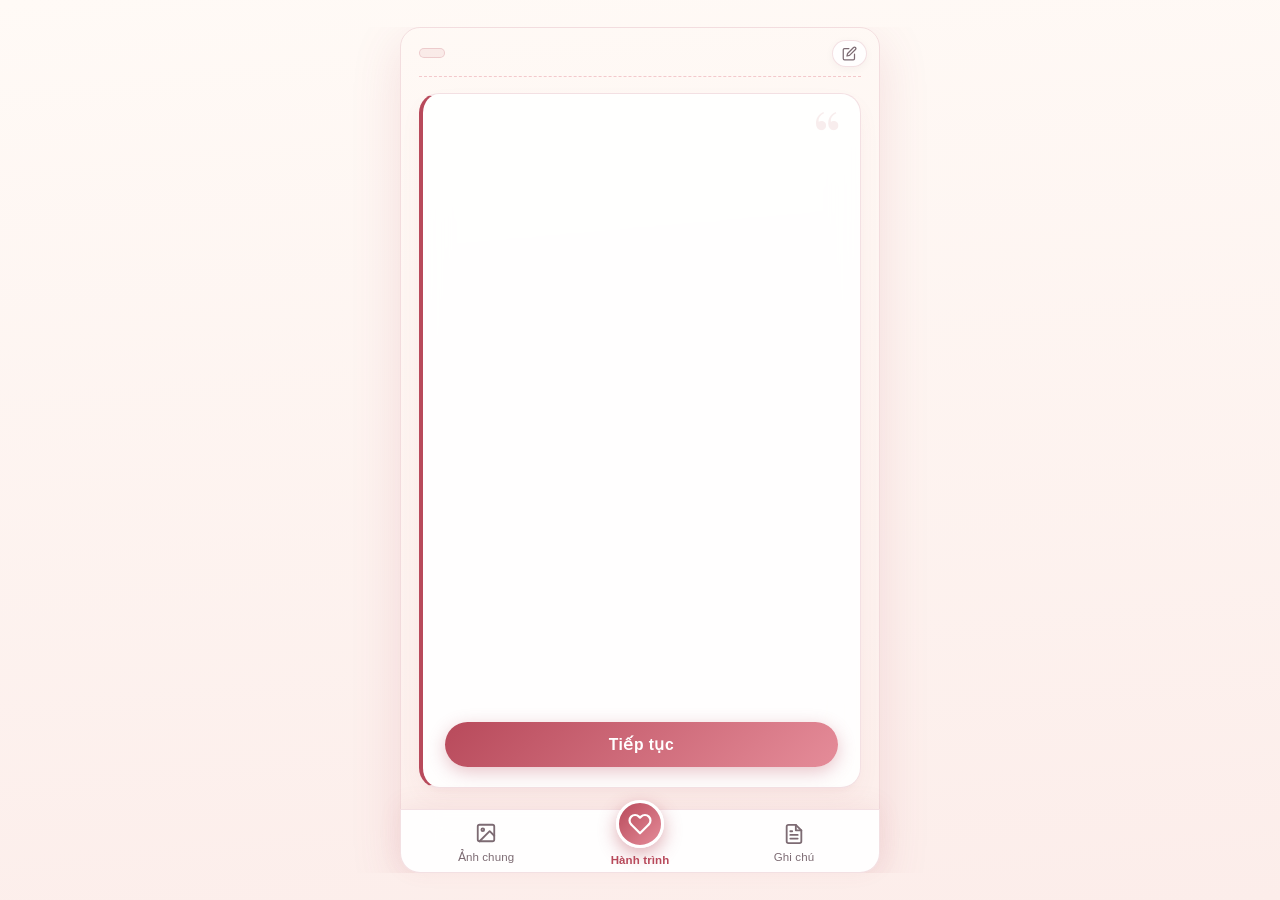
==== commit cc72c2bd: "polish tham my: typography, hieu ung tra loi dung, epilogue, micro-interaction" ====
--- a/index.html
+++ b/index.html
@@ -9,8 +9,13 @@
   <meta name="robots" content="noindex, nofollow">
   <title>Our Love Journey</title>
 
+  <!-- Google Fonts: Playfair Display -->
+  <link rel="preconnect" href="https://fonts.googleapis.com">
+  <link rel="preconnect" href="https://fonts.gstatic.com" crossorigin>
+  <link href="https://fonts.googleapis.com/css2?family=Playfair+Display:ital,wght@0,600;0,700;1,400;1,600&display=swap" rel="stylesheet">
+
   <!-- Stylesheet -->
-  <link rel="stylesheet" href="./style.css?v=2">
+  <link rel="stylesheet" href="./style.css?v=3">
 </head>
 <body>
   <!-- Tab 1: Kỷ niệm / Hành trình (Chứa toàn bộ #scene-container hiện có) -->
@@ -571,9 +576,9 @@
   <script src="./data.js"></script>
 
   <!-- Firebase bridge (ES Module) -->
-  <script type="module" src="./firebase-bridge.js?v=2"></script>
+  <script type="module" src="./firebase-bridge.js?v=3"></script>
 
   <!-- Logic game -->
-  <script src="./main.js?v=2"></script>
+  <script src="./main.js?v=3"></script>
 </body>
 </html>
--- a/style.css
+++ b/style.css
@@ -240,7 +240,7 @@
   border-radius: var(--radius-pill);
   box-shadow: 0 5px 18px rgba(184, 74, 91, 0.32);
   cursor: pointer;
-  transition: var(--transition-smooth);
+  transition: transform 0.15s cubic-bezier(0.2, 0.8, 0.2, 1), box-shadow 0.2s ease;
   display: flex;
   align-items: center;
   justify-content: center;
@@ -254,7 +254,7 @@
 }
 
 #continue-btn:active {
-  transform: scale(0.98);
+  transform: scale(0.97);
 }
 
 /* ==========================================================================
@@ -321,7 +321,7 @@
   text-align: left;
   line-height: 1.4;
   cursor: pointer;
-  transition: var(--transition-smooth);
+  transition: transform 0.15s cubic-bezier(0.2, 0.8, 0.2, 1), background-color 0.2s ease, border-color 0.2s ease, box-shadow 0.2s ease;
   position: relative;
   box-shadow: 0 2px 6px rgba(0, 0, 0, 0.03);
 }
@@ -335,7 +335,7 @@
 }
 
 .option-btn:active {
-  transform: scale(0.98);
+  transform: scale(0.97);
 }
 
 /* ==========================================================================
@@ -369,6 +369,54 @@
   50% { transform: scale(1.02); box-shadow: 0 0 0 10px rgba(67, 142, 112, 0); }
   100% { transform: scale(1); box-shadow: 0 0 0 0 rgba(67, 142, 112, 0); }
 }
+
+/* --- Hiệu ứng ăn mừng khi trả lời đúng (Sparkle / Heart Burst) --- */
+.sparkle-burst {
+  position: absolute;
+  top: 50%;
+  left: 50%;
+  width: 0;
+  height: 0;
+  pointer-events: none;
+  z-index: 20;
+}
+
+.sparkle-particle {
+  position: absolute;
+  top: 0;
+  left: 0;
+  font-size: 1.15rem;
+  line-height: 1;
+  user-select: none;
+  pointer-events: none;
+  animation: sparkleFly 0.75s cubic-bezier(0.15, 0.85, 0.35, 1.2) forwards;
+  will-change: transform, opacity;
+  filter: drop-shadow(0 2px 4px rgba(184, 74, 91, 0.25));
+}
+
+@keyframes sparkleFly {
+  0% {
+    opacity: 0;
+    transform: translate(0, 0) scale(0.2);
+  }
+  25% {
+    opacity: 1;
+  }
+  75% {
+    opacity: 0.95;
+  }
+  100% {
+    opacity: 0;
+    transform: translate(var(--dx, 0px), var(--dy, -40px)) scale(var(--scale, 1));
+  }
+}
+
+.sparkle-p1 { --dx: -42px; --dy: -44px; --scale: 1.1;  color: var(--primary-color); animation-delay: 0s; }
+.sparkle-p2 { --dx: 38px;  --dy: -48px; --scale: 1.25; color: var(--accent-gold);   animation-delay: 0.04s; }
+.sparkle-p3 { --dx: -18px; --dy: -60px; --scale: 0.95; color: var(--accent-rose);   animation-delay: 0.08s; }
+.sparkle-p4 { --dx: 48px;  --dy: -32px; --scale: 1.15; color: var(--primary-color); animation-delay: 0.02s; }
+.sparkle-p5 { --dx: -52px; --dy: -28px; --scale: 0.9;  color: var(--accent-gold);   animation-delay: 0.06s; }
+.sparkle-p6 { --dx: 14px;  --dy: -56px; --scale: 1.2;  color: var(--accent-rose);   animation-delay: 0.05s; }
 
 #hint-box {
   background: var(--accent-gold-light);
@@ -487,6 +535,8 @@
   color: var(--primary-color);
   line-height: 1.3;
   letter-spacing: 0.02em;
+  animation: epilogueLineIn 0.7s cubic-bezier(0.2, 0.8, 0.2, 1) 0.2s backwards;
+  will-change: transform, opacity;
 }
 
 #epilogue-message {
@@ -497,6 +547,29 @@
   padding: 0 4px;
   white-space: pre-line;
   font-style: italic;
+}
+
+.epilogue-line {
+  display: block;
+  opacity: 0;
+  animation: epilogueLineIn 0.75s cubic-bezier(0.2, 0.8, 0.2, 1) forwards;
+  will-change: transform, opacity;
+  margin-bottom: 8px;
+}
+
+.epilogue-line:last-child {
+  margin-bottom: 0;
+}
+
+@keyframes epilogueLineIn {
+  0% {
+    opacity: 0;
+    transform: translateY(12px);
+  }
+  100% {
+    opacity: 1;
+    transform: translateY(0);
+  }
 }
 
 /* ==========================================================================
@@ -608,7 +681,7 @@
   border-radius: var(--radius-pill);
   box-shadow: 0 4px 14px rgba(184, 74, 91, 0.28);
   cursor: pointer;
-  transition: var(--transition-smooth);
+  transition: transform 0.15s cubic-bezier(0.2, 0.8, 0.2, 1), box-shadow 0.2s ease;
   animation: fadeInUp 0.4s ease-out;
 }
 
@@ -618,7 +691,7 @@
 }
 
 .next-scene-btn:active {
-  transform: scale(0.98);
+  transform: scale(0.97);
 }
 
 /* ==========================================================================
@@ -637,6 +710,21 @@
 
 .tab-panel.hidden {
   display: none !important;
+}
+
+.tab-panel.active {
+  animation: tabFadeIn 0.25s cubic-bezier(0.2, 0.8, 0.25, 1);
+}
+
+@keyframes tabFadeIn {
+  from {
+    opacity: 0;
+    transform: translateY(4px);
+  }
+  to {
+    opacity: 1;
+    transform: translateY(0);
+  }
 }
 
 /* Placeholder cho Tab Ảnh chung & Ghi chú */
@@ -1418,12 +1506,12 @@
   color: var(--text-muted);
   cursor: pointer;
   padding: 6px 0;
-  transition: var(--transition-smooth);
+  transition: transform 0.15s cubic-bezier(0.2, 0.8, 0.2, 1), color 0.2s ease;
   font-family: var(--font-sans);
 }
 
 .bottom-nav-item:active {
-  transform: scale(0.95);
+  transform: scale(0.92);
 }
 
 .bottom-nav-item .nav-icon-wrapper {
@@ -1432,7 +1520,7 @@
   justify-content: center;
   width: 28px;
   height: 28px;
-  transition: transform 0.2s ease, color 0.2s ease;
+  transition: transform 0.25s cubic-bezier(0.2, 0.8, 0.2, 1), color 0.2s ease;
 }
 
 .bottom-nav-item .nav-label {
@@ -1445,6 +1533,10 @@
 /* Trạng thái Active của tab thường */
 .bottom-nav-item.active {
   color: var(--primary-color);
+}
+
+.bottom-nav-item.active .nav-icon-wrapper {
+  transform: translateY(-2px) scale(1.08);
 }
 
 .bottom-nav-item.active .nav-label {
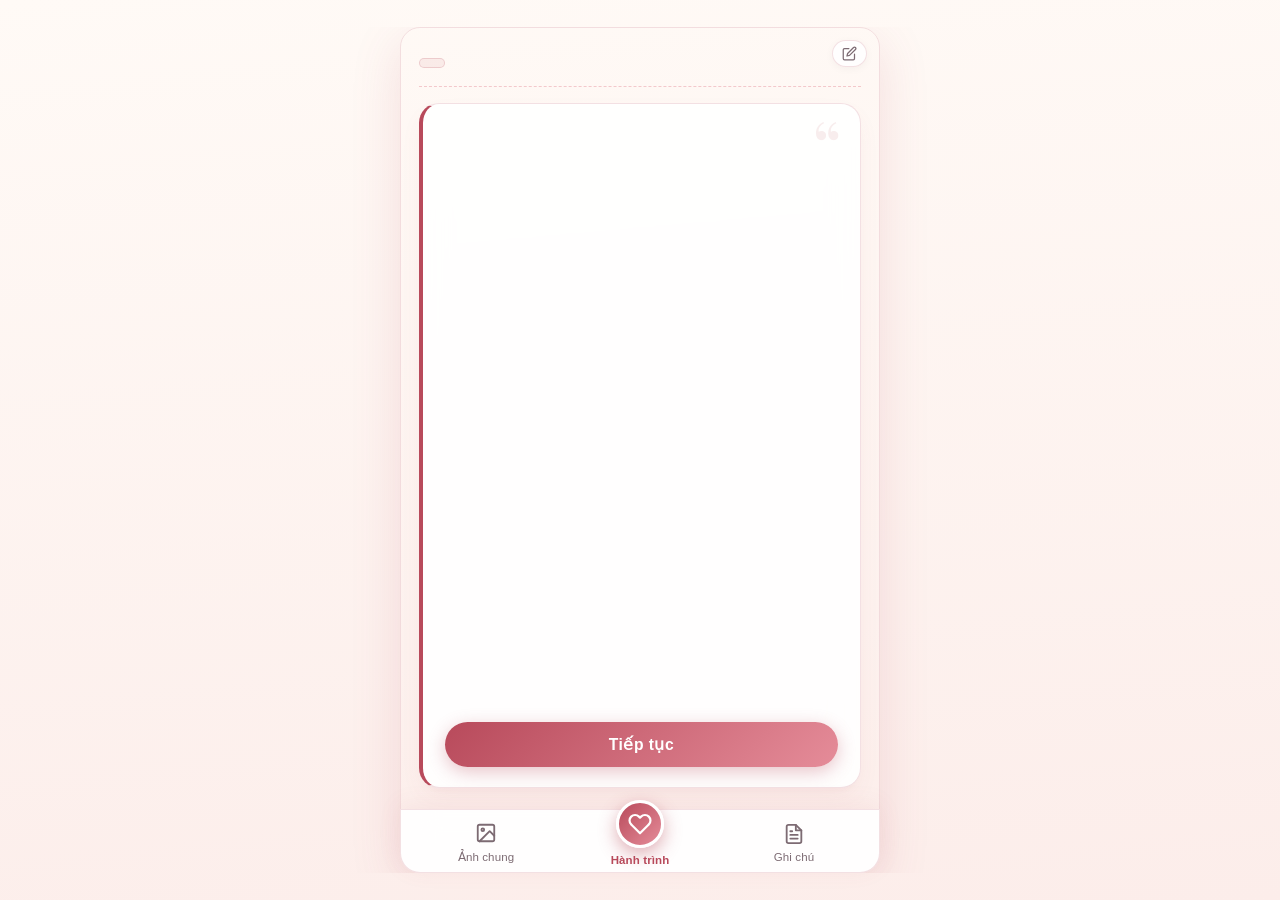
==== commit 719de081: "them dai tien trinh mini trang tri (khong dieu huong) o tab hanh trinh" ====
--- a/index.html
+++ b/index.html
@@ -15,7 +15,7 @@
   <link href="https://fonts.googleapis.com/css2?family=Playfair+Display:ital,wght@0,600;0,700;1,400;1,600&display=swap" rel="stylesheet">
 
   <!-- Stylesheet -->
-  <link rel="stylesheet" href="./style.css?v=3">
+  <link rel="stylesheet" href="./style.css?v=4">
 </head>
 <body>
   <!-- Tab 1: Kỷ niệm / Hành trình (Chứa toàn bộ #scene-container hiện có) -->
@@ -37,6 +37,7 @@
       <section id="quiz-container" class="scene-screen" aria-live="polite">
         <!-- Phần trên: Số đếm kỷ niệm + Tên kỷ niệm -->
         <header id="scene-info">
+          <div id="mini-progress-track" class="mini-progress-container" aria-hidden="true"></div>
           <span id="scene-indicator"></span>
           <h1 id="scene-title"></h1>
         </header>
@@ -576,9 +577,9 @@
   <script src="./data.js"></script>
 
   <!-- Firebase bridge (ES Module) -->
-  <script type="module" src="./firebase-bridge.js?v=3"></script>
+  <script type="module" src="./firebase-bridge.js?v=4"></script>
 
   <!-- Logic game -->
-  <script src="./main.js?v=3"></script>
+  <script src="./main.js?v=4"></script>
 </body>
 </html>
--- a/style.css
+++ b/style.css
@@ -144,6 +144,114 @@
   animation: fadeInUp 0.4s ease-out;
 }
 
+/* --- Dải tiến trình mini trang trí (#mini-progress-track) --- */
+.mini-progress-container {
+  width: 100%;
+  max-width: 100%;
+  overflow-x: auto;
+  overflow-y: hidden;
+  -webkit-overflow-scrolling: touch;
+  scrollbar-width: none;
+  -ms-overflow-style: none;
+  user-select: none;
+  -webkit-user-select: none;
+  display: flex;
+  align-items: center;
+  margin-bottom: 6px;
+  padding: 2px 0;
+  cursor: default;
+}
+
+.mini-progress-container::-webkit-scrollbar {
+  display: none;
+}
+
+.mini-progress-svg {
+  display: block;
+  flex-shrink: 0;
+  overflow: visible;
+  pointer-events: none;
+}
+
+/* Đoạn đường cong nối giữa các node */
+.mini-progress-segment {
+  fill: none;
+  stroke: rgba(229, 140, 153, 0.35);
+  stroke-width: 2.2;
+  stroke-linecap: round;
+  stroke-dasharray: 4 4;
+  transition: stroke 0.35s ease, stroke-width 0.35s ease;
+}
+
+.mini-progress-segment.is-active {
+  stroke: var(--primary-color);
+  stroke-width: 2.5;
+  stroke-dasharray: none;
+  filter: drop-shadow(0 1px 2px rgba(184, 74, 91, 0.2));
+}
+
+/* Các chấm mốc */
+.mini-progress-dot {
+  transition: all 0.3s ease;
+}
+
+.mini-progress-dot.locked {
+  fill: #fff7f5;
+  stroke: rgba(229, 140, 153, 0.45);
+  stroke-width: 1.5;
+}
+
+.mini-progress-dot.unlocked {
+  fill: var(--primary-color);
+  stroke: #ffffff;
+  stroke-width: 1.8;
+  filter: drop-shadow(0 1px 3px rgba(184, 74, 91, 0.3));
+}
+
+.mini-progress-dot.current {
+  fill: var(--primary-color);
+  stroke: #ffffff;
+  stroke-width: 2;
+}
+
+/* Marker trái tim tại vị trí hiện tại */
+.mini-heart-marker {
+  pointer-events: none;
+}
+
+.mini-heart-halo {
+  fill: rgba(184, 74, 91, 0.16);
+  animation: miniHaloPulse 1.8s infinite ease-in-out;
+}
+
+.mini-heart-icon {
+  font-size: 13px;
+  fill: var(--primary-color);
+  animation: miniHeartPulse 1.8s infinite ease-in-out;
+  transform-origin: center;
+  filter: drop-shadow(0 2px 4px rgba(184, 74, 91, 0.35));
+}
+
+@keyframes miniHeartPulse {
+  0%, 100% {
+    transform: scale(1);
+  }
+  50% {
+    transform: scale(1.24);
+  }
+}
+
+@keyframes miniHaloPulse {
+  0%, 100% {
+    r: 9px;
+    opacity: 0.3;
+  }
+  50% {
+    r: 14px;
+    opacity: 0.75;
+  }
+}
+
 /* Phần trên: Tiêu đề kỷ niệm + Số đếm */
 #scene-info {
   display: flex;
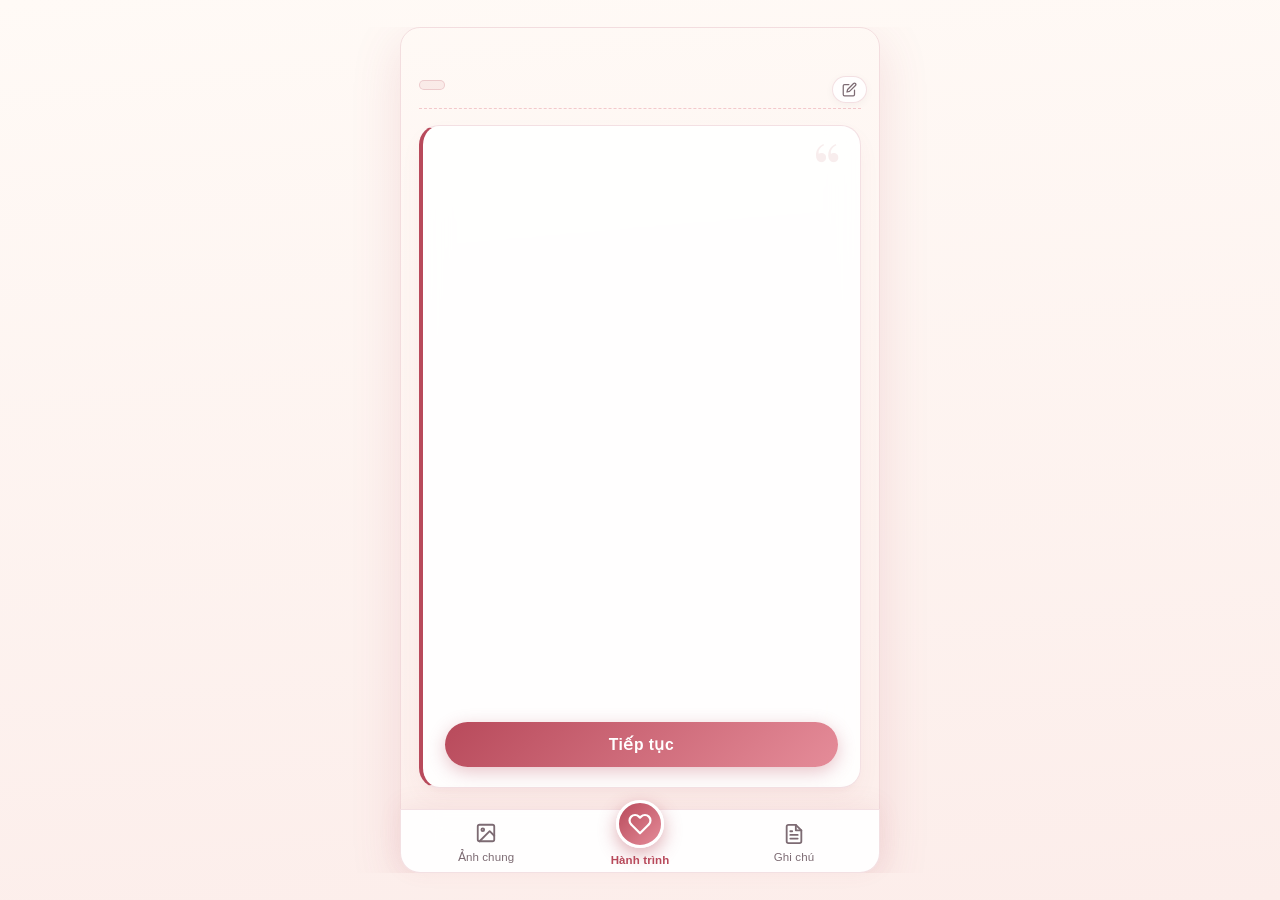
==== commit 40226e2d: "them dai tien trinh o trang hoi ket; tach dai tien trinh thanh hang rieng de khong de len cum nut ed" ====
--- a/index.html
+++ b/index.html
@@ -15,7 +15,7 @@
   <link href="https://fonts.googleapis.com/css2?family=Playfair+Display:ital,wght@0,600;0,700;1,400;1,600&display=swap" rel="stylesheet">
 
   <!-- Stylesheet -->
-  <link rel="stylesheet" href="./style.css?v=4">
+  <link rel="stylesheet" href="./style.css?v=10">
 </head>
 <body>
   <!-- Tab 1: Kỷ niệm / Hành trình (Chứa toàn bộ #scene-container hiện có) -->
@@ -33,13 +33,25 @@
         </button>
       </div>
 
+      <!-- Dải tiến trình mini — con trực tiếp của .scene-container, luôn hiện kể cả ở Epilogue -->
+      <div id="mini-progress-track" class="mini-progress-container" aria-hidden="true"></div>
+
       <!-- Khu vực hiển thị câu hỏi trắc nghiệm & tương tác (Scene 1-6 full-screen) -->
       <section id="quiz-container" class="scene-screen" aria-live="polite">
         <!-- Phần trên: Số đếm kỷ niệm + Tên kỷ niệm -->
         <header id="scene-info">
-          <div id="mini-progress-track" class="mini-progress-container" aria-hidden="true"></div>
           <span id="scene-indicator"></span>
           <h1 id="scene-title"></h1>
+          <div id="review-controls" class="review-controls hidden">
+            <button type="button" id="review-quiz-btn" class="review-quiz-btn">
+              <svg width="13" height="13" viewBox="0 0 24 24" fill="none" stroke="currentColor" stroke-width="2" stroke-linecap="round" stroke-linejoin="round">
+                <circle cx="12" cy="12" r="10"></circle>
+                <path d="M9.09 9a3 3 0 0 1 5.83 1c0 2-3 3-3 3"></path>
+                <line x1="12" y1="17" x2="12.01" y2="17"></line>
+              </svg>
+              <span>Xem câu đố</span>
+            </button>
+          </div>
         </header>
 
         <!-- Khối nhật ký kỷ niệm trước khi hiện câu hỏi -->
@@ -71,6 +83,14 @@
           <p id="epilogue-message"></p>
         </div>
       </section>
+
+      <!-- Nút nổi Quay lại kỷ niệm hiện tại (chỉ hiện trong Review Mode) -->
+      <button type="button" id="return-current-btn" class="return-current-btn hidden" title="Quay lại kỷ niệm đang mở">
+        <span>Quay lại kỷ niệm hiện tại</span>
+        <svg width="14" height="14" viewBox="0 0 24 24" fill="none" stroke="currentColor" stroke-width="2.5" stroke-linecap="round" stroke-linejoin="round">
+          <polyline points="9 18 15 12 9 6"></polyline>
+        </svg>
+      </button>
     </main>
   </div>
 
@@ -243,6 +263,12 @@
 
         <!-- Nhóm trường cho scene bình thường (1-6) -->
         <div id="edit-quiz-fields">
+          <!-- Tên / Tiêu đề kỷ niệm -->
+          <div class="form-group" id="edit-scene-name-group">
+            <label for="edit-scene-name">Tên kỷ niệm (Tiêu đề)</label>
+            <input type="text" id="edit-scene-name" placeholder="VD: Buổi chiều ngắm hoàng hôn" />
+          </div>
+
           <div class="form-group">
             <label for="edit-journal-entry">Đoạn nhật ký <span class="req">*</span></label>
             <textarea id="edit-journal-entry" rows="3" placeholder="Nhập đoạn hồi tưởng cảm xúc trước khi hiện câu hỏi..."></textarea>
@@ -285,6 +311,7 @@
         <div id="edit-scene-error-msg" class="pin-error-msg hidden"></div>
 
         <div class="edit-modal-actions">
+          <button type="button" id="edit-scene-delete-btn" class="pin-btn pin-btn-delete">Xoá kỷ niệm</button>
           <button type="button" id="edit-scene-cancel-btn" class="pin-btn pin-btn-cancel">Huỷ</button>
           <button type="submit" id="edit-scene-save-btn" class="pin-btn pin-btn-confirm">Lưu</button>
         </div>
@@ -559,6 +586,22 @@
           <button type="submit" id="profile-edit-save-btn" class="pin-btn pin-btn-confirm">Lưu thay đổi</button>
         </div>
       </form>
+    </div>
+  </div>
+
+  <!-- Modal Xem Lại Câu Đố (Review Quiz Modal - Chỉ Đọc) -->
+  <div id="review-quiz-modal" class="pin-modal-overlay hidden" role="dialog" aria-modal="true" aria-labelledby="review-quiz-modal-title">
+    <div class="pin-modal-card review-quiz-modal-card">
+      <div class="edit-modal-header">
+        <h3 id="review-quiz-modal-title">Câu đố kỷ niệm</h3>
+        <button type="button" id="review-quiz-close-x" class="edit-modal-close-x" aria-label="Đóng">&times;</button>
+      </div>
+      <div id="review-quiz-content" class="review-quiz-content">
+        <!-- Render động danh sách câu hỏi & đáp án đúng -->
+      </div>
+      <div class="edit-modal-actions">
+        <button type="button" id="review-quiz-close-btn" class="pin-btn pin-btn-confirm">Đóng</button>
+      </div>
     </div>
   </div>
 
@@ -577,9 +620,9 @@
   <script src="./data.js"></script>
 
   <!-- Firebase bridge (ES Module) -->
-  <script type="module" src="./firebase-bridge.js?v=4"></script>
+  <script type="module" src="./firebase-bridge.js?v=10"></script>
 
   <!-- Logic game -->
-  <script src="./main.js?v=4"></script>
+  <script src="./main.js?v=10"></script>
 </body>
 </html>
--- a/style.css
+++ b/style.css
@@ -77,6 +77,7 @@
   align-items: flex-start;
   padding: 0;
   overflow: hidden;
+  overscroll-behavior-y: contain;
 }
 
 /* --- Utility Classes --- */
@@ -97,6 +98,7 @@
   flex-direction: column;
   position: relative;
   overflow: hidden;
+  overscroll-behavior-y: contain;
   box-shadow: 0 0 40px rgba(184, 74, 91, 0.08);
 }
 
@@ -144,10 +146,14 @@
   animation: fadeInUp 0.4s ease-out;
 }
 
-/* --- Dải tiến trình mini trang trí (#mini-progress-track) --- */
+/* --- Dải tiến trình mini (#mini-progress-track) — Hàng 1 độc lập trên cùng --- */
+/* Chiếm trọn bề ngang khả dụng ở cả #quiz-container và #epilogue-container */
 .mini-progress-container {
-  width: 100%;
-  max-width: 100%;
+  position: absolute;
+  top: max(8px, env(safe-area-inset-top));
+  left: 18px;
+  right: 18px;
+  z-index: 10;
   overflow-x: auto;
   overflow-y: hidden;
   -webkit-overflow-scrolling: touch;
@@ -157,7 +163,6 @@
   -webkit-user-select: none;
   display: flex;
   align-items: center;
-  margin-bottom: 6px;
   padding: 2px 0;
   cursor: default;
 }
@@ -257,9 +262,8 @@
   display: flex;
   flex-direction: column;
   align-items: flex-start;
-  padding-top: 4px;
+  padding-top: 36px; /* Chừa chỗ cho #mini-progress-track ở hàng 1 trên cùng */
   padding-bottom: 12px;
-  padding-right: 125px; /* Chừa khoảng trống an toàn cho cụm nút admin góc phải */
   border-bottom: 1px dashed rgba(229, 140, 153, 0.45);
   flex-shrink: 0;
 }
@@ -1694,7 +1698,7 @@
    ========================================================================== */
 .edit-controls-container {
   position: absolute;
-  top: max(12px, env(safe-area-inset-top));
+  top: calc(max(8px, env(safe-area-inset-top)) + 40px);
   right: max(12px, env(safe-area-inset-right));
   z-index: 50;
   display: flex;
@@ -2292,6 +2296,26 @@
   transition: var(--transition-smooth);
 }
 
+.edit-modal-actions .pin-btn-delete {
+  background: rgba(255, 255, 255, 0.7);
+  color: #cb5343;
+  border: 1.5px solid rgba(203, 83, 67, 0.35);
+  backdrop-filter: blur(4px);
+  white-space: nowrap;
+}
+
+.edit-modal-actions .pin-btn-delete:hover {
+  background: #fdeee9;
+  color: #b3392a;
+  border-color: #cb5343;
+  transform: translateY(-1px);
+  box-shadow: 0 4px 12px rgba(203, 83, 67, 0.15);
+}
+
+.edit-modal-actions .pin-btn-delete:active {
+  transform: scale(0.98);
+}
+
 .edit-modal-actions .pin-btn-cancel {
   background: rgba(255, 255, 255, 0.7);
   color: var(--text-muted);
@@ -2383,8 +2407,13 @@
    10. RESPONSIVE CHO MÀN HÌNH NHỎ (MOBILE <= 380px / 360px)
    ========================================================================== */
 @media (max-width: 380px) {
+  .mini-progress-container {
+    left: 12px;
+    right: 12px;
+  }
+
   .edit-controls-container {
-    top: 10px;
+    top: calc(max(6px, env(safe-area-inset-top)) + 38px);
     right: 10px;
     gap: 4px;
   }
@@ -2414,3 +2443,175 @@
   }
 }
 
+/* ==========================================================================
+   11. REVIEW MODE & CÂU ĐỐ KỶ NIỆM (Phase Xem lại kỷ niệm cũ)
+   ========================================================================== */
+
+/* Nút Xem câu đố trong header kỷ niệm */
+.review-controls {
+  display: flex;
+  justify-content: center;
+  margin-top: 8px;
+}
+
+.review-quiz-btn {
+  display: inline-flex;
+  align-items: center;
+  gap: 6px;
+  padding: 5px 14px;
+  background: rgba(255, 255, 255, 0.85);
+  border: 1px solid rgba(229, 140, 153, 0.5);
+  border-radius: var(--radius-pill);
+  color: var(--primary-color);
+  font-family: var(--font-sans);
+  font-size: 0.78rem;
+  font-weight: 600;
+  cursor: pointer;
+  backdrop-filter: blur(4px);
+  box-shadow: 0 2px 8px rgba(184, 74, 91, 0.08);
+  transition: var(--transition-smooth);
+}
+
+.review-quiz-btn:hover {
+  background: #ffffff;
+  border-color: var(--primary-color);
+  box-shadow: 0 3px 10px rgba(184, 74, 91, 0.18);
+  transform: translateY(-1px);
+}
+
+.review-quiz-btn:active {
+  transform: scale(0.97);
+}
+
+/* Nút nổi Quay lại kỷ niệm hiện tại */
+.return-current-btn {
+  position: fixed;
+  bottom: 80px;
+  left: 50%;
+  transform: translateX(-50%);
+  z-index: 85;
+  display: inline-flex;
+  align-items: center;
+  gap: 8px;
+  padding: 9px 20px;
+  background: linear-gradient(135deg, var(--primary-color), var(--accent-rose));
+  color: #ffffff;
+  font-family: var(--font-sans);
+  font-size: 0.84rem;
+  font-weight: 600;
+  letter-spacing: 0.02em;
+  border: none;
+  border-radius: var(--radius-pill);
+  box-shadow: 0 4px 16px rgba(184, 74, 91, 0.35);
+  cursor: pointer;
+  transition: var(--transition-smooth);
+  animation: returnBtnFloat 2s ease-in-out infinite alternate;
+  white-space: nowrap;
+}
+
+@keyframes returnBtnFloat {
+  0% { transform: translateX(-50%) translateY(0); }
+  100% { transform: translateX(-50%) translateY(-4px); }
+}
+
+.return-current-btn:hover {
+  box-shadow: 0 6px 22px rgba(184, 74, 91, 0.5);
+}
+
+.return-current-btn:active {
+  transform: translateX(-50%) scale(0.97);
+}
+
+/* Modal Xem lại câu đố (Chỉ đọc) */
+.review-quiz-modal-card {
+  max-width: 460px;
+  max-height: 82vh;
+  display: flex;
+  flex-direction: column;
+}
+
+.review-quiz-content {
+  overflow-y: auto;
+  max-height: 60vh;
+  padding: 4px 2px 12px;
+  display: flex;
+  flex-direction: column;
+  gap: 14px;
+}
+
+.review-question-card {
+  background: rgba(255, 255, 255, 0.75);
+  border: 1px solid rgba(229, 140, 153, 0.35);
+  border-radius: var(--radius-md);
+  padding: 12px 14px;
+  box-shadow: 0 2px 8px rgba(184, 74, 91, 0.05);
+}
+
+.review-q-header {
+  font-family: var(--font-serif);
+  font-size: 0.95rem;
+  font-weight: 700;
+  color: var(--primary-color);
+  margin-bottom: 10px;
+  line-height: 1.4;
+}
+
+.review-q-options {
+  display: flex;
+  flex-direction: column;
+  gap: 6px;
+}
+
+.review-opt-item {
+  display: flex;
+  align-items: center;
+  gap: 8px;
+  padding: 8px 12px;
+  border-radius: var(--radius-sm);
+  background: rgba(255, 255, 255, 0.65);
+  border: 1px solid rgba(0, 0, 0, 0.06);
+  font-size: 0.85rem;
+  color: var(--text-color);
+  user-select: none;
+}
+
+.review-opt-item.is-correct-answer {
+  background: #edf7ed;
+  border-color: #4caf50;
+  color: #1e4620;
+  font-weight: 600;
+}
+
+.review-opt-badge {
+  margin-left: auto;
+  font-size: 0.72rem;
+  padding: 2px 8px;
+  background: #2e7d32;
+  color: #ffffff;
+  border-radius: var(--radius-pill);
+  white-space: nowrap;
+}
+
+.review-hint-box {
+  margin-top: 8px;
+  font-size: 0.8rem;
+  color: var(--text-muted);
+  font-style: italic;
+  background: rgba(212, 163, 115, 0.1);
+  padding: 6px 10px;
+  border-radius: var(--radius-sm);
+  border-left: 2px solid var(--accent-gold);
+}
+
+/* Touch target cho mini-progress dot */
+.mini-dot-hitbox {
+  cursor: pointer;
+  -webkit-tap-highlight-color: transparent;
+  pointer-events: all;
+}
+
+.mini-progress-dot.is-clickable {
+  cursor: pointer;
+  pointer-events: all;
+}
+
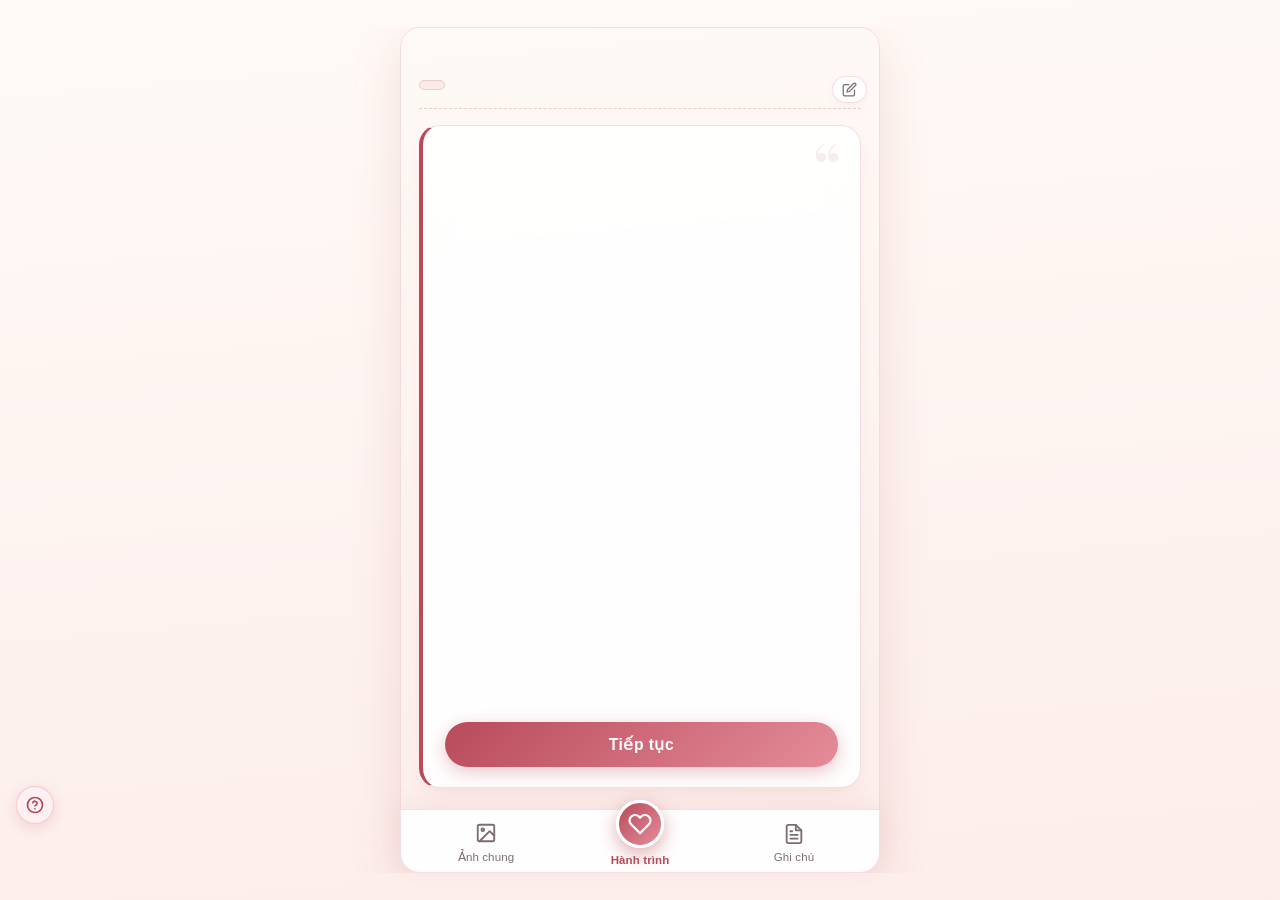
==== commit c333396d: "them man hinh huong dan su dung lan dau; them nut reset tien trinh xem; thu gon cum nut edit mode th" ====
--- a/index.html
+++ b/index.html
@@ -15,7 +15,7 @@
   <link href="https://fonts.googleapis.com/css2?family=Playfair+Display:ital,wght@0,600;0,700;1,400;1,600&display=swap" rel="stylesheet">
 
   <!-- Stylesheet -->
-  <link rel="stylesheet" href="./style.css?v=10">
+  <link rel="stylesheet" href="./style.css?v=15">
 </head>
 <body>
   <!-- Tab 1: Kỷ niệm / Hành trình (Chứa toàn bộ #scene-container hiện có) -->
@@ -29,8 +29,44 @@
             <path d="M11 4H4a2 2 0 0 0-2 2v14a2 2 0 0 0 2 2h14a2 2 0 0 0 2-2v-7"></path>
             <path d="M18.5 2.5a2.121 2.121 0 0 1 3 3L12 15l-4 1 1-4 9.5-9.5z"></path>
           </svg>
-          <span id="edit-badge" class="edit-badge hidden">Đang chỉnh sửa</span>
+          <span id="edit-badge" class="edit-badge hidden">Đang sửa</span>
         </button>
+
+        <!-- Dropdown Menu Quản Trị (chỉ hiện khi Edit Mode bật) -->
+        <div id="edit-dropdown-wrapper" class="edit-dropdown-wrapper hidden">
+          <button id="edit-menu-btn" type="button" class="edit-menu-btn" aria-label="Tuỳ chọn quản trị" title="Tuỳ chọn quản trị" aria-expanded="false" aria-haspopup="true">
+            <svg width="18" height="18" viewBox="0 0 24 24" fill="currentColor">
+              <circle cx="12" cy="5" r="1.8"></circle>
+              <circle cx="12" cy="12" r="1.8"></circle>
+              <circle cx="12" cy="19" r="1.8"></circle>
+            </svg>
+          </button>
+
+          <!-- Menu xổ xuống -->
+          <div id="edit-dropdown-menu" class="edit-dropdown-menu hidden" role="menu" aria-label="Menu quản trị">
+            <button type="button" class="edit-dropdown-item" id="menu-item-edit-scene" role="menuitem">
+              <span class="dropdown-item-icon">✏️</span>
+              <span class="dropdown-item-label">Sửa kỷ niệm này</span>
+            </button>
+            <button type="button" class="edit-dropdown-item" id="menu-item-add-scene" role="menuitem">
+              <span class="dropdown-item-icon">➕</span>
+              <span class="dropdown-item-label">Thêm kỷ niệm mới</span>
+            </button>
+            <button type="button" class="edit-dropdown-item" id="menu-item-reorder-scenes" role="menuitem">
+              <span class="dropdown-item-icon">⇅</span>
+              <span class="dropdown-item-label">Sắp xếp thứ tự</span>
+            </button>
+            <button type="button" class="edit-dropdown-item" id="menu-item-reset-progress" role="menuitem">
+              <span class="dropdown-item-icon">🔄</span>
+              <span class="dropdown-item-label">Reset tiến trình xem</span>
+            </button>
+            <div class="edit-dropdown-divider" role="separator"></div>
+            <button type="button" class="edit-dropdown-item edit-dropdown-item-danger" id="menu-item-exit-edit" role="menuitem">
+              <span class="dropdown-item-icon">🚪</span>
+              <span class="dropdown-item-label">Tắt chế độ sửa</span>
+            </button>
+          </div>
+        </div>
       </div>
 
       <!-- Dải tiến trình mini — con trực tiếp của .scene-container, luôn hiện kể cả ở Epilogue -->
@@ -187,6 +223,15 @@
       </div>
     </div>
   </div>
+
+  <!-- Nút Trợ Giúp / Hướng Dẫn Sử Dụng (Nổi góc dưới trái) -->
+  <button type="button" id="guide-btn" class="guide-floating-btn" aria-label="Hướng dẫn sử dụng" title="Hướng dẫn sử dụng">
+    <svg width="18" height="18" viewBox="0 0 24 24" fill="none" stroke="currentColor" stroke-width="2.3" stroke-linecap="round" stroke-linejoin="round">
+      <circle cx="12" cy="12" r="10"></circle>
+      <path d="M9.09 9a3 3 0 0 1 5.83 1c0 2-3 3-3 3"></path>
+      <line x1="12" y1="17" x2="12.01" y2="17"></line>
+    </svg>
+  </button>
 
   <!-- Thanh Điều Hướng Cố Định Đáy (Bottom Navigation Bar) -->
   <nav id="bottom-nav" class="bottom-nav" aria-label="Thanh điều hướng chính">
@@ -605,6 +650,117 @@
     </div>
   </div>
 
+  <!-- Modal Sắp Xếp Thứ Tự Kỷ Niệm (Reorder Modal) -->
+  <div id="reorder-scenes-modal" class="pin-modal-overlay hidden" role="dialog" aria-modal="true" aria-labelledby="reorder-scenes-title">
+    <div class="pin-modal-card reorder-modal-card">
+      <div class="edit-modal-header">
+        <h3 id="reorder-scenes-title">Sắp xếp thứ tự kỷ niệm</h3>
+        <button type="button" id="reorder-close-x" class="edit-modal-close-x" aria-label="Đóng">&times;</button>
+      </div>
+      <p class="reorder-modal-subtitle">Kéo biểu tượng ⠿ hoặc bấm ▲ ▼ để đổi vị trí. Hồi kết luôn cố định ở cuối.</p>
+      <div id="reorder-error-msg" class="pin-error-msg hidden"></div>
+      <div id="reorder-scenes-list" class="reorder-scenes-list">
+        <!-- Render động danh sách kỷ niệm -->
+      </div>
+      <div class="edit-modal-actions">
+        <button type="button" id="reorder-reset-btn" class="pin-btn pin-btn-delete" title="Reset toàn bộ tiến trình mở khoá trên thiết bị này">Reset tiến trình</button>
+        <button type="button" id="reorder-cancel-btn" class="pin-btn pin-btn-cancel">Huỷ</button>
+        <button type="button" id="reorder-save-btn" class="pin-btn pin-btn-confirm">Lưu thứ tự</button>
+      </div>
+    </div>
+  </div>
+
+  <!-- Modal Hướng Dẫn Sử Dụng (User Guide Modal) -->
+  <div id="user-guide-modal" class="pin-modal-overlay hidden" role="dialog" aria-modal="true" aria-labelledby="user-guide-title">
+    <div class="pin-modal-card guide-modal-card">
+      <div class="edit-modal-header guide-modal-header">
+        <h3 id="user-guide-title">💌 Hướng Dẫn Cho Em</h3>
+        <button type="button" id="user-guide-close-x" class="edit-modal-close-x" aria-label="Đóng">&times;</button>
+      </div>
+
+      <!-- Segmented Control 2 Tab -->
+      <div class="guide-tabs-nav" role="tablist">
+        <button type="button" class="guide-tab-btn active" id="guide-tab-btn-journey" data-guide-tab="journey" role="tab" aria-selected="true">
+          <span>📖 Hành Trình Yêu</span>
+        </button>
+        <button type="button" class="guide-tab-btn" id="guide-tab-btn-gallery" data-guide-tab="gallery" role="tab" aria-selected="false">
+          <span>📸 Góc Ảnh Chung</span>
+        </button>
+      </div>
+
+      <!-- Nội dung Tab 1: Hành Trình Yêu Thương -->
+      <div id="guide-content-journey" class="guide-tab-content active">
+        <div class="guide-step">
+          <div class="guide-step-icon">💌</div>
+          <div class="guide-step-body">
+            <h4 class="guide-step-title">1. Mở từng phong thư kỷ niệm</h4>
+            <p class="guide-step-desc">Mỗi trạm dừng là một câu chuyện, một bức ảnh và những dòng tâm sự anh đã nắn nót viết riêng cho em. Em hãy đọc chậm rãi để cùng anh quay về những ngày tháng ấy nhé.</p>
+          </div>
+        </div>
+
+        <div class="guide-step">
+          <div class="guide-step-icon">🧩</div>
+          <div class="guide-step-body">
+            <h4 class="guide-step-title">2. Mở khoá điều bất ngờ</h4>
+            <p class="guide-step-desc">Ở cuối mỗi bức thư sẽ có một câu hỏi nhỏ về chuyện hai đứa mình. Trả lời đúng sẽ mở ra chiếc chìa khoá dẫn đến kỷ niệm tiếp theo. Đừng lo lắng nếu lỡ quên, luôn có gợi ý nhỏ xinh dành cho em đó!</p>
+          </div>
+        </div>
+
+        <div class="guide-step">
+          <div class="guide-step-icon">🕰️</div>
+          <div class="guide-step-body">
+            <h4 class="guide-step-title">3. Ôn lại kỷ niệm cũ bất cứ lúc nào</h4>
+            <p class="guide-step-desc">Khi muốn đọc lại các kỷ niệm đã qua, em chỉ cần chạm vào các chấm nhỏ trên đầu màn hình, hoặc vuốt nhẹ xuống dưới. Bấm nút hoa hồng ở góc phải để quay lại kỷ niệm mới nhất nhé.</p>
+          </div>
+        </div>
+
+        <div class="guide-step">
+          <div class="guide-step-icon">🌿</div>
+          <div class="guide-step-body">
+            <h4 class="guide-step-title">4. Ba góc nhỏ của hai đứa</h4>
+            <p class="guide-step-desc">Dưới cùng màn hình là 3 lối đi riêng:</p>
+            <ul class="guide-sublist">
+              <li><strong>Ảnh chung:</strong> Nơi lưu giữ những khoảnh khắc đẹp nhất của chúng mình.</li>
+              <li><strong>Hành trình:</strong> Chuyến xe kỷ niệm em đang đi.</li>
+              <li><strong>Ghi chú:</strong> Những lời nhắn gửi và điều ước anh gửi đến em.</li>
+            </ul>
+          </div>
+        </div>
+      </div>
+
+      <!-- Nội dung Tab 2: Góc Ảnh Của Chúng Mình -->
+      <div id="guide-content-gallery" class="guide-tab-content hidden">
+        <div class="guide-step">
+          <div class="guide-step-icon">🌐</div>
+          <div class="guide-step-body">
+            <h4 class="guide-step-title">1. Lấy link ảnh (Chỉ mất 10 giây)</h4>
+            <p class="guide-step-desc">
+              1. Mở trang web: <a href="https://postimages.org" target="_blank" rel="noopener noreferrer" class="guide-external-link">postimages.org ↗</a> (hoàn toàn miễn phí, không cần đăng ký tài khoản).<br>
+              2. Tìm nút để tải ảnh lên (thường ghi kiểu <em>"Choose images"</em> hoặc <em>"Upload"</em>) và chọn bức ảnh đẹp nhất từ máy em.<br>
+              3. Sau khi tải xong, tìm dòng có chữ <strong>"Direct link"</strong> và bấm sao chép đường link đó.
+            </p>
+          </div>
+        </div>
+
+        <div class="guide-step">
+          <div class="guide-step-icon">📥</div>
+          <div class="guide-step-body">
+            <h4 class="guide-step-title">2. Dán vào album của chúng mình</h4>
+            <p class="guide-step-desc">
+              1. Quay lại tab <strong>"Ảnh chung"</strong> ở đây, bấm nút <strong>"+ Thêm ảnh"</strong>.<br>
+              2. Dán đường link vừa sao chép vào ô <em>Link ảnh</em>.<br>
+              3. Viết vài dòng cảm xúc hoặc ngày tháng đáng nhớ, rồi bấm <strong>"Lưu khoảnh khắc"</strong> là xong nè!
+            </p>
+          </div>
+        </div>
+      </div>
+
+      <div class="edit-modal-actions guide-modal-actions">
+        <button type="button" id="user-guide-confirm-btn" class="pin-btn pin-btn-confirm guide-confirm-btn">Đã hiểu rồi nè ✨</button>
+      </div>
+    </div>
+  </div>
+
   <!--
     THỨ TỰ SCRIPT (bắt buộc):
     1. firebase-config.js  — classic, expose window.FIREBASE_CONFIG
@@ -620,9 +776,9 @@
   <script src="./data.js"></script>
 
   <!-- Firebase bridge (ES Module) -->
-  <script type="module" src="./firebase-bridge.js?v=10"></script>
+  <script type="module" src="./firebase-bridge.js?v=15"></script>
 
   <!-- Logic game -->
-  <script src="./main.js?v=10"></script>
+  <script src="./main.js?v=15"></script>
 </body>
 </html>
--- a/style.css
+++ b/style.css
@@ -1744,11 +1744,162 @@
 }
 
 .edit-badge {
-  font-size: 0.7rem;
+  display: inline-flex;
+  align-items: center;
+  gap: 4px;
+  font-size: 0.72rem;
   font-weight: 600;
   letter-spacing: 0.01em;
   color: var(--primary-color);
   white-space: nowrap;
+}
+
+.edit-badge::before {
+  content: '';
+  display: inline-block;
+  width: 6px;
+  height: 6px;
+  border-radius: 50%;
+  background-color: var(--primary-color);
+  box-shadow: 0 0 6px var(--accent-rose);
+  animation: pulseDot 1.8s infinite ease-in-out;
+}
+
+@keyframes pulseDot {
+  0%, 100% { opacity: 1; transform: scale(1); }
+  50% { opacity: 0.4; transform: scale(0.75); }
+}
+
+/* Dropdown Quản Trị (3 chấm) */
+.edit-dropdown-wrapper {
+  position: relative;
+  display: inline-flex;
+  align-items: center;
+}
+
+.edit-menu-btn {
+  display: inline-flex;
+  align-items: center;
+  justify-content: center;
+  width: 28px;
+  height: 28px;
+  background: rgba(255, 255, 255, 0.9);
+  backdrop-filter: blur(8px);
+  -webkit-backdrop-filter: blur(8px);
+  border: 1px solid var(--card-border);
+  border-radius: 50%;
+  color: var(--primary-color);
+  box-shadow: 0 2px 6px rgba(0, 0, 0, 0.06);
+  cursor: pointer;
+  transition: var(--transition-smooth);
+  padding: 0;
+}
+
+.edit-menu-btn:hover {
+  background: var(--primary-light);
+  border-color: var(--accent-rose);
+  transform: translateY(-1px);
+  box-shadow: 0 4px 10px rgba(184, 74, 91, 0.18);
+}
+
+.edit-menu-btn:active {
+  transform: scale(0.92);
+}
+
+/* Menu popup xổ xuống */
+.edit-dropdown-menu {
+  position: absolute;
+  top: calc(100% + 8px);
+  right: 0;
+  width: max-content;
+  min-width: 195px;
+  background: rgba(255, 255, 255, 0.97);
+  backdrop-filter: blur(12px);
+  -webkit-backdrop-filter: blur(12px);
+  border: 1px solid rgba(235, 203, 209, 0.85);
+  border-radius: var(--radius-md);
+  box-shadow: 0 10px 30px rgba(46, 35, 40, 0.18);
+  padding: 6px;
+  display: flex;
+  flex-direction: column;
+  gap: 2px;
+  z-index: 200;
+  animation: dropdownPop 0.18s cubic-bezier(0.2, 0.8, 0.2, 1);
+  transform-origin: top right;
+}
+
+@keyframes dropdownPop {
+  0% {
+    opacity: 0;
+    transform: scale(0.92) translateY(-6px);
+  }
+  100% {
+    opacity: 1;
+    transform: scale(1) translateY(0);
+  }
+}
+
+.edit-dropdown-menu.hidden {
+  display: none !important;
+}
+
+.edit-dropdown-item {
+  display: flex;
+  align-items: center;
+  gap: 10px;
+  width: 100%;
+  padding: 9px 12px;
+  background: transparent;
+  border: none;
+  border-radius: var(--radius-sm);
+  font-family: var(--font-sans);
+  font-size: 0.84rem;
+  font-weight: 500;
+  color: var(--text-main);
+  cursor: pointer;
+  text-align: left;
+  transition: var(--transition-smooth);
+  white-space: nowrap;
+}
+
+.edit-dropdown-item:hover {
+  background: rgba(255, 240, 243, 0.85);
+  color: var(--primary-color);
+}
+
+.edit-dropdown-item:active {
+  background: rgba(255, 230, 236, 0.95);
+  transform: scale(0.98);
+}
+
+.dropdown-item-icon {
+  font-size: 0.95rem;
+  line-height: 1;
+  display: flex;
+  align-items: center;
+  justify-content: center;
+  width: 18px;
+  flex-shrink: 0;
+}
+
+.dropdown-item-label {
+  flex: 1;
+  white-space: nowrap;
+}
+
+.edit-dropdown-divider {
+  height: 1px;
+  background: rgba(235, 203, 209, 0.5);
+  margin: 4px 6px;
+}
+
+.edit-dropdown-item-danger {
+  color: #b04454;
+}
+
+.edit-dropdown-item-danger:hover {
+  background: rgba(254, 226, 226, 0.75);
+  color: #991b1b;
 }
 
 /* Nút Sửa Scene (chỉ hiển thị khi isEditMode === true) */
@@ -1809,6 +1960,36 @@
   transform: scale(0.96);
 }
 
+/* Nút Sắp Xếp Thứ Tự (chỉ hiển thị khi isEditMode === true) */
+.reorder-scene-btn {
+  display: inline-flex;
+  align-items: center;
+  gap: 4px;
+  padding: 5px 10px;
+  background: linear-gradient(135deg, #7a6e78, #5a4e58);
+  color: #ffffff;
+  border: none;
+  border-radius: var(--radius-pill);
+  font-family: var(--font-sans);
+  font-size: 0.76rem;
+  font-weight: 600;
+  white-space: nowrap;
+  box-shadow: 0 2px 8px rgba(90, 78, 88, 0.25);
+  cursor: pointer;
+  transition: var(--transition-smooth);
+  animation: fadeIn 0.25s ease-out;
+}
+
+.reorder-scene-btn:hover {
+  transform: translateY(-1px);
+  box-shadow: 0 4px 12px rgba(90, 78, 88, 0.35);
+  background: linear-gradient(135deg, #8a7e88, #6a5e68);
+}
+
+.reorder-scene-btn:active {
+  transform: scale(0.96);
+}
+
 /* Modal Overlay Nhập PIN */
 .pin-modal-overlay {
   position: fixed;
@@ -2428,7 +2609,8 @@
   }
 
   .edit-scene-btn,
-  .add-scene-btn {
+  .add-scene-btn,
+  .reorder-scene-btn {
     padding: 4px 8px;
     font-size: 0.72rem;
     gap: 3px;
@@ -2440,6 +2622,15 @@
 
   .edit-modal-header h3 {
     font-size: 1.15rem;
+  }
+
+  .edit-modal-actions {
+    gap: 6px;
+  }
+
+  .edit-modal-actions .pin-btn {
+    padding: 8px 6px;
+    font-size: 0.78rem;
   }
 }
 
@@ -2615,3 +2806,393 @@
   pointer-events: all;
 }
 
+/* ==========================================================================
+   12. MODAL SẮP XẾP THỨ TỰ KỶ NIỆM (REORDER SCENES MODAL)
+   ========================================================================== */
+.reorder-modal-card {
+  max-width: 440px;
+  max-height: 82vh;
+  display: flex;
+  flex-direction: column;
+}
+
+.reorder-modal-subtitle {
+  font-size: 0.8rem;
+  color: var(--text-muted);
+  margin-bottom: 12px;
+  line-height: 1.4;
+}
+
+.reorder-scenes-list {
+  overflow-y: auto;
+  max-height: 52vh;
+  display: flex;
+  flex-direction: column;
+  gap: 8px;
+  padding: 4px 2px 8px;
+  user-select: none;
+  -webkit-user-select: none;
+}
+
+.reorder-item {
+  display: flex;
+  align-items: center;
+  gap: 10px;
+  padding: 10px 12px;
+  background: rgba(255, 255, 255, 0.85);
+  border: 1.5px solid var(--card-border);
+  border-radius: var(--radius-md);
+  box-shadow: 0 2px 6px rgba(0, 0, 0, 0.04);
+  transition: transform 0.15s ease, box-shadow 0.15s ease, background-color 0.15s ease;
+  position: relative;
+}
+
+.reorder-item.is-dragging {
+  opacity: 0.95;
+  background: #ffffff;
+  border: 1.5px solid var(--primary-color);
+  box-shadow: 0 14px 36px rgba(184, 74, 91, 0.38);
+  z-index: 999;
+  transition: none !important;
+  pointer-events: none;
+}
+
+/* Vạch chỉ thị vị trí thả (Drop Indicator Line) */
+.reorder-item.drag-target-above::before {
+  content: "";
+  position: absolute;
+  top: -6px;
+  left: 4px;
+  right: 4px;
+  height: 4px;
+  background: linear-gradient(90deg, var(--accent-rose), var(--primary-color), var(--accent-rose));
+  border-radius: 4px;
+  box-shadow: 0 0 12px rgba(184, 74, 91, 0.85);
+  pointer-events: none;
+  z-index: 100;
+}
+
+.reorder-item.drag-target-below::after {
+  content: "";
+  position: absolute;
+  bottom: -6px;
+  left: 4px;
+  right: 4px;
+  height: 4px;
+  background: linear-gradient(90deg, var(--accent-rose), var(--primary-color), var(--accent-rose));
+  border-radius: 4px;
+  box-shadow: 0 0 12px rgba(184, 74, 91, 0.85);
+  pointer-events: none;
+  z-index: 100;
+}
+
+.reorder-item.is-epilogue {
+  background: #fff9f6;
+  border-style: dashed;
+  border-color: rgba(229, 140, 153, 0.5);
+  opacity: 0.88;
+}
+
+.reorder-handle {
+  display: flex;
+  align-items: center;
+  justify-content: center;
+  width: 28px;
+  height: 28px;
+  font-size: 1.2rem;
+  color: var(--text-muted);
+  cursor: grab;
+  touch-action: none;
+  flex-shrink: 0;
+  user-select: none;
+}
+
+.reorder-handle:active {
+  cursor: grabbing;
+}
+
+.reorder-badge {
+  width: 22px;
+  height: 22px;
+  border-radius: 50%;
+  background: rgba(184, 74, 91, 0.1);
+  color: var(--primary-color);
+  font-weight: 700;
+  font-size: 0.74rem;
+  display: flex;
+  align-items: center;
+  justify-content: center;
+  flex-shrink: 0;
+}
+
+.reorder-item.is-epilogue .reorder-badge {
+  background: rgba(212, 163, 115, 0.15);
+  color: var(--accent-gold);
+  width: auto;
+  padding: 2px 7px;
+  border-radius: var(--radius-pill);
+  font-size: 0.68rem;
+}
+
+.reorder-title {
+  flex: 1;
+  min-width: 0;
+  font-size: 0.86rem;
+  font-weight: 600;
+  color: var(--text-main);
+  overflow: hidden;
+  text-overflow: ellipsis;
+  white-space: nowrap;
+}
+
+.reorder-actions {
+  display: flex;
+  align-items: center;
+  gap: 4px;
+  flex-shrink: 0;
+}
+
+.reorder-arrow-btn {
+  width: 28px;
+  height: 28px;
+  border: 1px solid rgba(0, 0, 0, 0.12);
+  background: #ffffff;
+  border-radius: var(--radius-sm);
+  display: flex;
+  align-items: center;
+  justify-content: center;
+  cursor: pointer;
+  color: var(--text-main);
+  font-size: 0.65rem;
+  transition: var(--transition-smooth);
+  padding: 0;
+}
+
+.reorder-arrow-btn:hover:not(:disabled) {
+  background: var(--primary-light);
+  color: var(--primary-color);
+  border-color: var(--accent-rose);
+}
+
+.reorder-arrow-btn:active:not(:disabled) {
+  transform: scale(0.92);
+}
+
+.reorder-arrow-btn:disabled {
+  opacity: 0.25;
+  cursor: not-allowed;
+}
+
+.reorder-lock-icon {
+  font-size: 0.8rem;
+  color: var(--text-muted);
+  padding: 0 4px;
+}
+
+/* ══════════════════════════════════════════════════════════════
+   HƯỚNG DẪN SỬ DỤNG (USER GUIDE ONBOARDING)
+   ══════════════════════════════════════════════════════════════ */
+
+/* Nút Trợ Giúp / Hướng Dẫn nổi góc dưới trái */
+.guide-floating-btn {
+  position: fixed;
+  left: max(16px, env(safe-area-inset-left));
+  bottom: calc(var(--bottom-nav-height) + env(safe-area-inset-bottom, 0px) + 12px);
+  width: 38px;
+  height: 38px;
+  border-radius: 50%;
+  background: rgba(255, 240, 243, 0.88);
+  backdrop-filter: blur(8px);
+  -webkit-backdrop-filter: blur(8px);
+  border: 1px solid rgba(230, 168, 180, 0.55);
+  color: var(--primary-color);
+  display: flex;
+  align-items: center;
+  justify-content: center;
+  box-shadow: 0 4px 14px rgba(201, 93, 115, 0.2);
+  cursor: pointer;
+  z-index: 90;
+  transition: var(--transition-smooth);
+  padding: 0;
+}
+
+.guide-floating-btn:hover {
+  background: rgba(255, 230, 236, 0.98);
+  transform: translateY(-2px);
+  box-shadow: 0 6px 18px rgba(201, 93, 115, 0.32);
+  color: var(--accent-rose);
+}
+
+.guide-floating-btn:active {
+  transform: scale(0.92);
+}
+
+/* Modal Hướng dẫn sử dụng */
+.guide-modal-card {
+  width: 100%;
+  max-width: min(460px, 92vw);
+  max-height: 84vh;
+  display: flex;
+  flex-direction: column;
+  overflow: hidden;
+  text-align: left;
+  padding: 20px 18px 18px;
+  background: linear-gradient(175deg, #fffcf9 0%, #fdf5f6 100%);
+  border: 1px solid rgba(235, 203, 209, 0.75);
+  box-shadow: 0 20px 45px rgba(46, 35, 40, 0.26);
+  border-radius: var(--radius-lg);
+}
+
+.guide-modal-header {
+  margin-bottom: 12px;
+  padding-bottom: 8px;
+  border-bottom: 1px solid rgba(235, 203, 209, 0.45);
+}
+
+.guide-modal-header h3 {
+  font-family: var(--font-serif);
+  font-size: 1.2rem;
+  color: var(--primary-color);
+  margin: 0;
+  display: flex;
+  align-items: center;
+  gap: 6px;
+}
+
+/* Segmented Control Tabs */
+.guide-tabs-nav {
+  display: flex;
+  background: rgba(235, 203, 209, 0.35);
+  padding: 4px;
+  border-radius: var(--radius-pill);
+  gap: 4px;
+  margin-bottom: 14px;
+  flex-shrink: 0;
+}
+
+.guide-tab-btn {
+  flex: 1;
+  padding: 8px 10px;
+  border: none;
+  background: transparent;
+  border-radius: var(--radius-pill);
+  font-family: var(--font-sans);
+  font-size: 0.82rem;
+  font-weight: 600;
+  color: var(--text-muted);
+  cursor: pointer;
+  transition: var(--transition-smooth);
+  white-space: nowrap;
+  text-align: center;
+}
+
+.guide-tab-btn.active {
+  background: #ffffff;
+  color: var(--primary-color);
+  box-shadow: 0 2px 8px rgba(184, 74, 91, 0.16);
+}
+
+/* Guide Content Container */
+.guide-tab-content {
+  flex: 1;
+  overflow-y: auto;
+  padding-right: 4px;
+  display: flex;
+  flex-direction: column;
+  gap: 12px;
+  -webkit-overflow-scrolling: touch;
+}
+
+.guide-tab-content.hidden {
+  display: none !important;
+}
+
+/* Guide Step Items */
+.guide-step {
+  display: flex;
+  align-items: flex-start;
+  gap: 12px;
+  background: rgba(255, 255, 255, 0.75);
+  border: 1px solid rgba(235, 203, 209, 0.45);
+  border-radius: var(--radius-md);
+  padding: 12px 14px;
+  transition: var(--transition-smooth);
+}
+
+.guide-step:hover {
+  background: #ffffff;
+  border-color: rgba(201, 93, 115, 0.35);
+  box-shadow: 0 3px 10px rgba(201, 93, 115, 0.08);
+}
+
+.guide-step-icon {
+  font-size: 1.35rem;
+  line-height: 1;
+  flex-shrink: 0;
+  margin-top: 1px;
+}
+
+.guide-step-body {
+  flex: 1;
+}
+
+.guide-step-title {
+  font-family: var(--font-serif);
+  font-size: 0.95rem;
+  font-weight: 600;
+  color: var(--text-main);
+  margin: 0 0 4px 0;
+}
+
+.guide-step-desc {
+  font-size: 0.84rem;
+  line-height: 1.55;
+  color: var(--text-muted);
+  margin: 0;
+}
+
+.guide-sublist {
+  margin: 6px 0 0 0;
+  padding-left: 18px;
+  font-size: 0.82rem;
+  line-height: 1.55;
+  color: var(--text-muted);
+}
+
+.guide-sublist li {
+  margin-bottom: 4px;
+}
+
+.guide-sublist strong {
+  color: var(--primary-color);
+}
+
+.guide-external-link {
+  color: var(--primary-color);
+  font-weight: 600;
+  text-decoration: underline;
+  text-underline-offset: 2px;
+  transition: color 0.15s ease;
+}
+
+.guide-external-link:hover {
+  color: var(--accent-rose);
+}
+
+.guide-modal-actions {
+  margin-top: 14px;
+  padding-top: 12px;
+  border-top: 1px solid rgba(235, 203, 209, 0.45);
+  flex-shrink: 0;
+}
+
+.guide-confirm-btn {
+  width: 100%;
+  padding: 11px 16px;
+  font-size: 0.92rem;
+  font-weight: 600;
+  letter-spacing: 0.02em;
+  border-radius: var(--radius-pill);
+}
+
+
